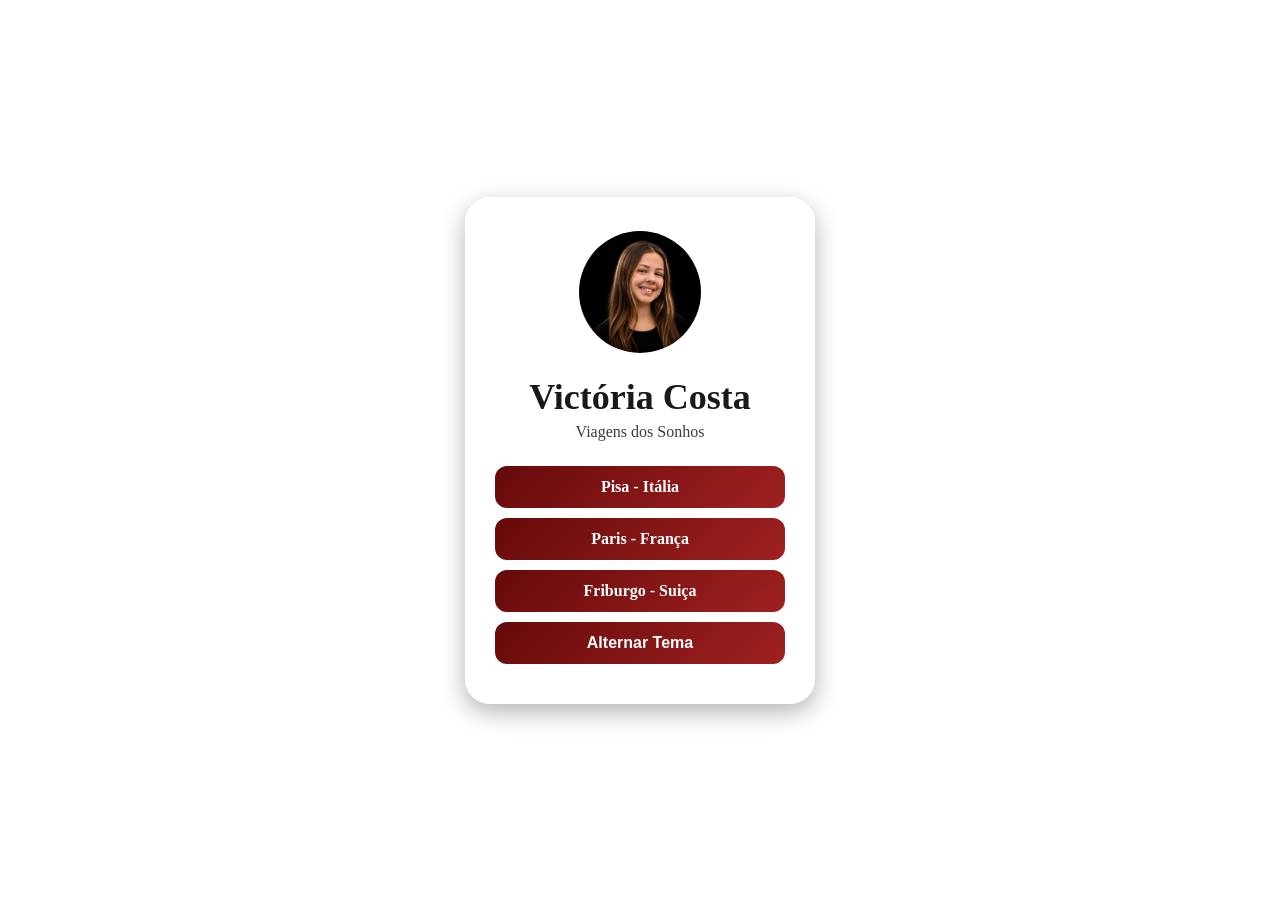
==== meuprojeto/index.html @ e535644b "first commit" ====
<!DOCTYPE html>
<html lang="pt-BR"
<head>
  <meta charset="UTF-8">
  <title>Meu Linktree</title>
  <link rel="stylesheet" href="styles.css">
</head>
<body>

    <div class="container text-center">

        <img src="./Profile.png" alt="Foto" class="avatar">

        <h1 class="title">Victória Costa</h1>

        <p class="subtitle">Viagens dos Sonhos</p>

        <div class="links">

      <a href="https://www.google.com/maps/place/Pisa,+It%C3%A1lia" 
   class="btn" target="_blank">
   Pisa - Itália
</a>
<a href="https://www.google.com/maps/search/torre+eiffel/@48.8579422,2.2922547,17z/data=!3m1!4b1?entry=ttu&g_ep=EgoyMDI2MDUxMy4wIKXMDSoASAFQAw%3D%3D" class="btn" target="_blank">Paris - França </a>
<a href="https://www.google.com/maps/place/Su%C3%AD%C3%A7a/@46.7956424,7.4103642,7.7z/data=!4m6!3m5!1s0x478c64ef6f596d61:0x5c56b5110fcb7b15!8m2!3d46.818188!4d8.227512!16zL20vMDZtenA?entry=ttu&g_ep=EgoyMDI2MDUxMy4wIKXMDSoASAFQAw%3D%3D" class="btn" target="_blank">Friburgo - Suiça</a>

    </div>
    <button class="btn btn-outline" onclick="toggleTheme()">
      Alternar Tema
    </button>

  </div>

  <script src="script.js"></script>
</body>
</html>
---- meuprojeto/styles.css ----
/* Reset */
* {
    margin: 0;
    padding: 0;
    box-sizing: border-box;
}

/* Tela cheia */
html, body {
    width: 100%;
    height: 100%;
}

/* Centralização */
body {
    display: flex;
    justify-content: center;
    align-items: center;
    min-height: 100vh;

    position: relative;
    overflow: hidden;
}

/* ===== FUNDO DIA ===== */
body::before {
    content: "";
    position: fixed;
    top: 0;
    left: 0;

    width: 100vw;
    height: 100vh;

    background: url("pontosturisticos.png") center/cover no-repeat;

    z-index: -2;
}

/* ===== FUNDO NOITE ===== */
body::after {
    content: "";
    position: fixed;
    top: 0;
    left: 0;

    width: 100vw;
    height: 100vh;

    background: url("pontosturisticosnoite.png") center/cover no-repeat;

    opacity: 0;
    transition: opacity 1s ease-in-out;

    z-index: -1;
}

/* Ativa modo noite */
body.dark-mode::after {
    opacity: 1;
}

/* ===== CONTAINER ===== */
.container {
    width: 350px;
    padding: 30px;

    background: #ffffffbb;
    border-radius: 25px;

    text-align: center;

    box-shadow: 0 8px 25px rgba(0,0,0,0.3);
}

/* ===== AVATAR ===== */
.avatar {
    width: 130px;
    height: 130px;

    border-radius: 50%;
    object-fit: cover;

    border: 4px solid #fff;

    margin-bottom: 15px;
}

/* ===== TÍTULO ===== */
.title {
    color: rgba(0, 0, 0, 0.9);
    font-size: 36px;
    margin-bottom: 5px;
}

/* ===== SUBTÍTULO ===== */
.subtitle {
    color: rgba(39, 39, 39, 0.9);
    margin-bottom: 25px;
}

/* ===== LINKS ===== */
.links {
    width: 100%;
}

/* ===== BOTÕES ===== */
.btn {
    width: 100%;
    padding: 12px;
    margin: 10px 0;

    border: none;
    border-radius: 12px;

    font-size: 16px;
    font-weight: bold;

    text-align: center;
    text-decoration: none;

    background: linear-gradient(135deg, #660a0a, #a02121);
    color: white;

    cursor: pointer;
    display: block;

    transition: all 0.25s ease;
}

/* Hover */
.btn:hover {
    transform: translateY(-2px) scale(1.02);
    box-shadow: 0 6px 15px rgba(0, 0, 0, 0.6);
}

/* Clique */
.btn:active {
    transform: scale(0.97);
}
/*aviao - cursor 
body {
    cursor: url("cursor.png") 16 16, auto;
}

.btn:hover {
    cursor: url("cursor.png") 16 16, pointer;
}
*/
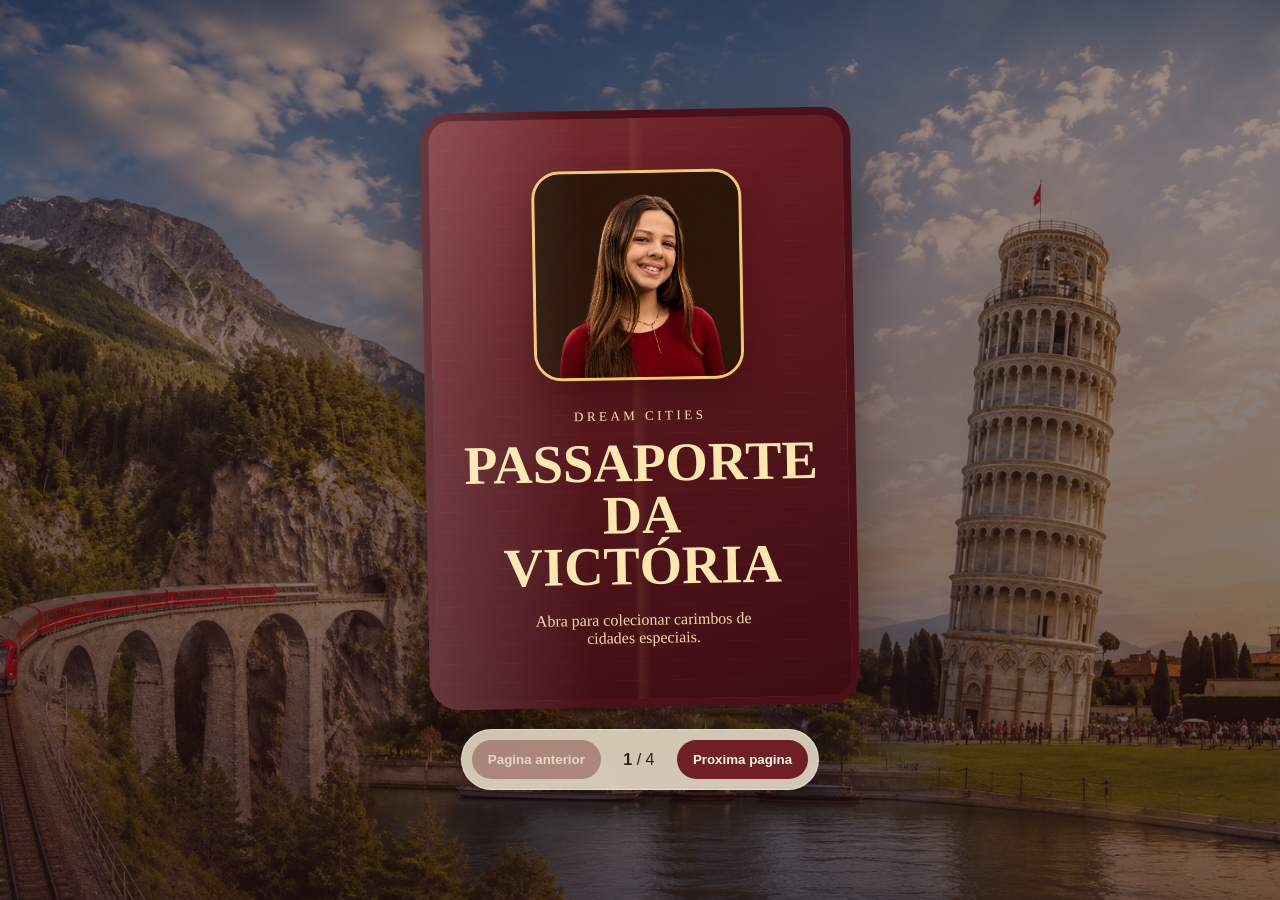
==== commit 65ea8b6b: "passaporte da victoria" ====
--- a/meuprojeto/index.html
+++ b/meuprojeto/index.html
@@ -1,35 +1,101 @@
 <!DOCTYPE html>
-<html lang="pt-BR"
+<html lang="pt-BR">
 <head>
   <meta charset="UTF-8">
-  <title>Meu Linktree</title>
+  <meta name="viewport" content="width=device-width, initial-scale=1.0">
+  <meta name="theme-color" content="#6f1f25">
+  <meta name="description" content="Um passaporte visual com carimbos de cidades que a Victória quer conhecer.">
+  <title>Passaporte da Victória</title>
+  <link rel="manifest" href="manifest.json">
   <link rel="stylesheet" href="styles.css">
 </head>
 <body>
+  <main class="passport-shell" aria-label="Passaporte de viagens dos sonhos">
+    <section class="passport" aria-live="polite">
+      <article class="passport-page passport-cover active" data-page="1" aria-hidden="false">
+        <div class="passport-cover-photo">
+          <img src="Profile.png" alt="Foto de perfil da Victória Costa">
+        </div>
+        <p class="passport-eyebrow">Dream Cities</p>
+        <h1>Passaporte da Victória</h1>
+        <p>Abra para colecionar carimbos de cidades especiais.</p>
+      </article>
 
-    <div class="container text-center">
+      <article class="passport-page city-page" data-page="2" aria-hidden="true" inert>
+        <div class="page-header">
+          <span>Destino 01</span>
+          <strong>Passaporte</strong>
+        </div>
+        <div class="city-drawing">
+          <svg viewBox="0 0 260 180" role="img" aria-labelledby="pisa-title">
+            <title id="pisa-title">Desenho da Torre de Pisa</title>
+            <path d="M97 151h86M117 37l49 8-17 107-49-8 17-107Z"/>
+            <path d="M111 73l48 8M107 100l48 8M102 127l48 8"/>
+            <path d="M120 49l42 7M116 61l42 7M112 87l42 7M108 114l42 7"/>
+            <path d="M75 151c12-14 27-19 45-11 12 5 23 5 34 0 15-7 28-3 39 11"/>
+          </svg>
+        </div>
+        <div class="stamp">
+          <span>Pisa</span>
+          <small>Carimbo da Cidade</small>
+        </div>
+        <h2>Pisa</h2>
+        <p>A página da torre inclinada, desenhada como lembrança de uma caminhada italiana.</p>
+        <a href="https://www.google.com/maps/place/Pisa,+It%C3%A1lia" target="_blank" rel="noreferrer">Ver no mapa</a>
+      </article>
 
-        <img src="./Profile.png" alt="Foto" class="avatar">
+      <article class="passport-page city-page" data-page="3" aria-hidden="true" inert>
+        <div class="page-header">
+          <span>Destino 02</span>
+          <strong>Passaporte</strong>
+        </div>
+        <div class="city-drawing">
+          <svg viewBox="0 0 260 180" role="img" aria-labelledby="paris-title">
+            <title id="paris-title">Desenho da Torre Eiffel</title>
+            <path d="M130 28l-49 124M130 28l49 124M101 103h58M90 129h80M114 67h32"/>
+            <path d="M112 152c8-26 14-57 18-92 4 35 10 66 18 92M73 152h114"/>
+            <path d="M56 152c19-13 39-16 60-9 12 4 24 4 37 0 22-7 39-4 51 9"/>
+          </svg>
+        </div>
+        <div class="stamp">
+          <span>Paris</span>
+          <small>Carimbo da Cidade</small>
+        </div>
+        <h2>Paris</h2>
+        <p>A página da Torre Eiffel, com traços simples para parecer um desenho de diário de viagem.</p>
+        <a href="https://www.google.com/maps/search/torre+eiffel/@48.8579422,2.2922547,17z/data=!3m1!4b1?entry=ttu&g_ep=EgoyMDI2MDUxMy4wIKXMDSoASAFQAw%3D%3D" target="_blank" rel="noreferrer">Ver no mapa</a>
+      </article>
 
-        <h1 class="title">Victória Costa</h1>
+      <article class="passport-page city-page" data-page="4" aria-hidden="true" inert>
+        <div class="page-header">
+          <span>Destino 03</span>
+          <strong>Passaporte</strong>
+        </div>
+        <div class="city-drawing">
+          <svg viewBox="0 0 260 180" role="img" aria-labelledby="friburgo-title">
+            <title id="friburgo-title">Desenho de Friburgo</title>
+            <path d="M30 143l48-72 32 45 37-58 72 85H30Z"/>
+            <path d="M78 71l16 23 16-16M147 58l22 26 17-18"/>
+            <path d="M70 143v-31h38v31M82 143v-16h14v16M126 143v-44h48v44M139 143v-22h21v22"/>
+            <path d="M45 153h170"/>
+          </svg>
+        </div>
+        <div class="stamp">
+          <span>Friburgo</span>
+          <small>Carimbo da Cidade</small>
+        </div>
+        <h2>Friburgo</h2>
+        <p>A página das montanhas e casinhas, trazendo a sensação de cidade calma na Suíça.</p>
+        <a href="https://www.google.com/maps/place/Su%C3%AD%C3%A7a/@46.7956424,7.4103642,7.7z/data=!4m6!3m5!1s0x478c64ef6f596d61:0x5c56b5110fcb7b15!8m2!3d46.818188!4d8.227512!16zL20vMDZtenA?entry=ttu&g_ep=EgoyMDI2MDUxMy4wIKXMDSoASAFQAw%3D%3D" target="_blank" rel="noreferrer">Ver no mapa</a>
+      </article>
+    </section>
 
-        <p class="subtitle">Viagens dos Sonhos</p>
-
-        <div class="links">
-
-      <a href="https://www.google.com/maps/place/Pisa,+It%C3%A1lia" 
-   class="btn" target="_blank">
-   Pisa - Itália
-</a>
-<a href="https://www.google.com/maps/search/torre+eiffel/@48.8579422,2.2922547,17z/data=!3m1!4b1?entry=ttu&g_ep=EgoyMDI2MDUxMy4wIKXMDSoASAFQAw%3D%3D" class="btn" target="_blank">Paris - França </a>
-<a href="https://www.google.com/maps/place/Su%C3%AD%C3%A7a/@46.7956424,7.4103642,7.7z/data=!4m6!3m5!1s0x478c64ef6f596d61:0x5c56b5110fcb7b15!8m2!3d46.818188!4d8.227512!16zL20vMDZtenA?entry=ttu&g_ep=EgoyMDI2MDUxMy4wIKXMDSoASAFQAw%3D%3D" class="btn" target="_blank">Friburgo - Suiça</a>
-
-    </div>
-    <button class="btn btn-outline" onclick="toggleTheme()">
-      Alternar Tema
-    </button>
-
-  </div>
+    <nav class="passport-controls" aria-label="Controles do passaporte">
+      <button type="button" data-action="previous" disabled>Pagina anterior</button>
+      <span><strong data-page-number>1</strong> / 4</span>
+      <button type="button" data-action="next">Proxima pagina</button>
+    </nav>
+  </main>
 
   <script src="script.js"></script>
 </body>
--- a/meuprojeto/styles.css
+++ b/meuprojeto/styles.css
@@ -1,149 +1,331 @@
-/* Reset */
 * {
-    margin: 0;
-    padding: 0;
-    box-sizing: border-box;
-}
-
-/* Tela cheia */
-html, body {
-    width: 100%;
-    height: 100%;
-}
-
-/* Centralização */
+  box-sizing: border-box;
+  margin: 0;
+  padding: 0;
+}
+
+:root {
+  --cover: #6f1f25;
+  --cover-dark: #3d0d14;
+  --ink: #331f19;
+  --paper: #f7ead0;
+  --paper-dark: #dec89c;
+  --stamp: #9e2431;
+  --gold: #f3c96b;
+}
+
+html {
+  min-height: 100%;
+  cursor: url("cursor.png") 16 16, auto;
+}
+
 body {
-    display: flex;
-    justify-content: center;
-    align-items: center;
-    min-height: 100vh;
-
-    position: relative;
-    overflow: hidden;
-}
-
-/* ===== FUNDO DIA ===== */
-body::before {
-    content: "";
-    position: fixed;
-    top: 0;
-    left: 0;
-
-    width: 100vw;
-    height: 100vh;
-
-    background: url("pontosturisticos.png") center/cover no-repeat;
-
-    z-index: -2;
-}
-
-/* ===== FUNDO NOITE ===== */
-body::after {
-    content: "";
-    position: fixed;
-    top: 0;
-    left: 0;
-
-    width: 100vw;
-    height: 100vh;
-
-    background: url("pontosturisticosnoite.png") center/cover no-repeat;
-
-    opacity: 0;
-    transition: opacity 1s ease-in-out;
-
-    z-index: -1;
-}
-
-/* Ativa modo noite */
-body.dark-mode::after {
-    opacity: 1;
-}
-
-/* ===== CONTAINER ===== */
-.container {
-    width: 350px;
-    padding: 30px;
-
-    background: #ffffffbb;
-    border-radius: 25px;
-
-    text-align: center;
-
-    box-shadow: 0 8px 25px rgba(0,0,0,0.3);
-}
-
-/* ===== AVATAR ===== */
-.avatar {
-    width: 130px;
-    height: 130px;
-
-    border-radius: 50%;
-    object-fit: cover;
-
-    border: 4px solid #fff;
-
-    margin-bottom: 15px;
-}
-
-/* ===== TÍTULO ===== */
-.title {
-    color: rgba(0, 0, 0, 0.9);
-    font-size: 36px;
-    margin-bottom: 5px;
-}
-
-/* ===== SUBTÍTULO ===== */
-.subtitle {
-    color: rgba(39, 39, 39, 0.9);
-    margin-bottom: 25px;
-}
-
-/* ===== LINKS ===== */
-.links {
-    width: 100%;
-}
-
-/* ===== BOTÕES ===== */
-.btn {
-    width: 100%;
-    padding: 12px;
-    margin: 10px 0;
-
-    border: none;
-    border-radius: 12px;
-
-    font-size: 16px;
-    font-weight: bold;
-
-    text-align: center;
-    text-decoration: none;
-
-    background: linear-gradient(135deg, #660a0a, #a02121);
-    color: white;
-
-    cursor: pointer;
-    display: block;
-
-    transition: all 0.25s ease;
-}
-
-/* Hover */
-.btn:hover {
-    transform: translateY(-2px) scale(1.02);
-    box-shadow: 0 6px 15px rgba(0, 0, 0, 0.6);
-}
-
-/* Clique */
-.btn:active {
-    transform: scale(0.97);
-}
-/*aviao - cursor 
-body {
-    cursor: url("cursor.png") 16 16, auto;
-}
-
-.btn:hover {
-    cursor: url("cursor.png") 16 16, pointer;
-}
-*/+  align-items: center;
+  background:
+    linear-gradient(rgba(40, 17, 20, 0.45), rgba(40, 17, 20, 0.65)),
+    url("dia.png") center/cover fixed;
+  color: var(--ink);
+  display: flex;
+  font-family: Georgia, "Times New Roman", serif;
+  justify-content: center;
+  min-height: 100vh;
+  overflow-x: hidden;
+  padding: 32px 18px;
+}
+
+button,
+a {
+  cursor: url("cursor.png") 16 16, pointer;
+}
+
+.passport-shell {
+  align-items: center;
+  display: flex;
+  flex-direction: column;
+  gap: 22px;
+  width: min(430px, 100%);
+}
+
+.passport {
+  aspect-ratio: 0.72;
+  border-radius: 30px;
+  box-shadow: 0 28px 70px rgba(25, 9, 9, 0.45);
+  max-height: 660px;
+  min-height: 560px;
+  position: relative;
+  transform: rotate(-1deg);
+  width: 100%;
+}
+
+.passport::before {
+  background: linear-gradient(90deg, rgba(255, 255, 255, 0.16), transparent 38%);
+  border-radius: inherit;
+  content: "";
+  inset: 0;
+  pointer-events: none;
+  position: absolute;
+  z-index: 4;
+}
+
+.passport-page {
+  background:
+    radial-gradient(circle at top left, rgba(255, 255, 255, 0.75), transparent 34%),
+    linear-gradient(135deg, var(--paper), #f4dfb6 55%, var(--paper-dark));
+  border: 1px solid rgba(72, 41, 27, 0.22);
+  border-radius: 30px;
+  display: flex;
+  flex-direction: column;
+  inset: 0;
+  justify-content: space-between;
+  opacity: 0;
+  overflow: hidden;
+  padding: 30px;
+  pointer-events: none;
+  position: absolute;
+  transform: translateX(20px) rotate(2deg) scale(0.97);
+  transition: opacity 260ms ease, transform 260ms ease;
+  visibility: hidden;
+}
+
+.passport-page::after {
+  background-image:
+    linear-gradient(rgba(96, 53, 35, 0.08) 1px, transparent 1px),
+    linear-gradient(90deg, rgba(96, 53, 35, 0.05) 1px, transparent 1px);
+  background-size: 34px 34px;
+  content: "";
+  inset: 0;
+  opacity: 0.5;
+  pointer-events: none;
+  position: absolute;
+}
+
+.passport-page.active {
+  opacity: 1;
+  pointer-events: auto;
+  transform: translateX(0) rotate(0) scale(1);
+  visibility: visible;
+  z-index: 2;
+}
+
+.passport-cover {
+  align-items: center;
+  background:
+    linear-gradient(145deg, rgba(255, 255, 255, 0.08), transparent 34%),
+    linear-gradient(160deg, var(--cover), var(--cover-dark));
+  border: 8px solid #4b1118;
+  color: #ffe7ad;
+  justify-content: center;
+  text-align: center;
+}
+
+.passport-cover::after {
+  background:
+    linear-gradient(90deg, transparent 48%, rgba(255, 218, 132, 0.16) 49%, transparent 52%),
+    repeating-linear-gradient(0deg, transparent, transparent 18px, rgba(255, 218, 132, 0.08) 19px);
+}
+
+.passport-cover-photo {
+  border: 3px solid var(--gold);
+  border-radius: 28px;
+  box-shadow: 0 18px 30px rgba(36, 8, 12, 0.35);
+  height: 210px;
+  margin-bottom: 28px;
+  overflow: hidden;
+  position: relative;
+  width: 210px;
+  z-index: 1;
+}
+
+.passport-cover-photo img {
+  display: block;
+  height: 100%;
+  object-fit: cover;
+  width: 100%;
+}
+
+.passport-eyebrow {
+  font-size: 0.82rem;
+  letter-spacing: 0.26em;
+  position: relative;
+  text-transform: uppercase;
+  z-index: 1;
+}
+
+.passport-cover h1 {
+  font-size: clamp(2.1rem, 9vw, 3.4rem);
+  line-height: 0.95;
+  margin: 14px 0 18px;
+  position: relative;
+  text-transform: uppercase;
+  z-index: 1;
+}
+
+.passport-cover p:last-child {
+  color: #f9dba1;
+  max-width: 260px;
+  position: relative;
+  z-index: 1;
+}
+
+.page-header {
+  align-items: center;
+  color: rgba(51, 31, 25, 0.68);
+  display: flex;
+  font-size: 0.78rem;
+  justify-content: space-between;
+  letter-spacing: 0.16em;
+  position: relative;
+  text-transform: uppercase;
+  z-index: 1;
+}
+
+.city-drawing {
+  align-items: center;
+  display: flex;
+  justify-content: center;
+  margin: 20px 0 8px;
+  min-height: 185px;
+  position: relative;
+  z-index: 1;
+}
+
+.city-drawing svg {
+  filter: drop-shadow(0 10px 10px rgba(87, 55, 37, 0.14));
+  max-width: 100%;
+  stroke: var(--ink);
+}
+
+.city-drawing path {
+  fill: none;
+  stroke-linecap: round;
+  stroke-linejoin: round;
+  stroke-width: 5;
+}
+
+.stamp {
+  align-items: center;
+  align-self: flex-end;
+  border: 4px double var(--stamp);
+  border-radius: 50%;
+  color: var(--stamp);
+  display: flex;
+  flex-direction: column;
+  height: 118px;
+  justify-content: center;
+  margin-bottom: 12px;
+  position: relative;
+  text-align: center;
+  transform: rotate(-11deg);
+  width: 118px;
+  z-index: 1;
+}
+
+.stamp::before {
+  border: 1px solid rgba(158, 36, 49, 0.55);
+  border-radius: inherit;
+  content: "";
+  inset: 8px;
+  position: absolute;
+}
+
+.stamp span {
+  font-size: 1.4rem;
+  font-weight: 700;
+}
+
+.stamp small {
+  font-size: 0.58rem;
+  letter-spacing: 0.08em;
+  margin-top: 4px;
+  text-transform: uppercase;
+}
+
+.city-page h2,
+.city-page p,
+.city-page a {
+  position: relative;
+  z-index: 1;
+}
+
+.city-page h2 {
+  font-size: clamp(2.4rem, 11vw, 4rem);
+  line-height: 0.9;
+}
+
+.city-page p {
+  color: rgba(51, 31, 25, 0.78);
+  font-size: 1.04rem;
+  line-height: 1.6;
+  margin: 14px 0 22px;
+}
+
+.city-page a {
+  align-self: flex-start;
+  background: var(--ink);
+  border-radius: 999px;
+  color: #fff6df;
+  font-family: Arial, sans-serif;
+  font-size: 0.9rem;
+  letter-spacing: 0.06em;
+  padding: 12px 18px;
+  text-decoration: none;
+  text-transform: uppercase;
+}
+
+.passport-controls {
+  align-items: center;
+  backdrop-filter: blur(14px);
+  background: rgba(255, 246, 223, 0.78);
+  border: 1px solid rgba(255, 255, 255, 0.4);
+  border-radius: 999px;
+  box-shadow: 0 16px 36px rgba(25, 9, 9, 0.25);
+  display: flex;
+  gap: 12px;
+  justify-content: center;
+  padding: 10px;
+}
+
+.passport-controls button {
+  background: var(--cover);
+  border: 0;
+  border-radius: 999px;
+  color: #fff6df;
+  font-weight: 700;
+  padding: 12px 16px;
+}
+
+.passport-controls button:disabled {
+  cursor: not-allowed;
+  opacity: 0.38;
+}
+
+.passport-controls span {
+  color: var(--ink);
+  font-family: Arial, sans-serif;
+  min-width: 52px;
+  text-align: center;
+}
+
+@media (max-width: 520px) {
+  body {
+    padding: 18px 12px;
+  }
+
+  .passport {
+    min-height: 520px;
+  }
+
+  .passport-page {
+    padding: 24px;
+  }
+
+  .passport-cover-photo {
+    height: 176px;
+    width: 176px;
+  }
+
+  .passport-controls {
+    border-radius: 26px;
+    flex-wrap: wrap;
+  }
+}
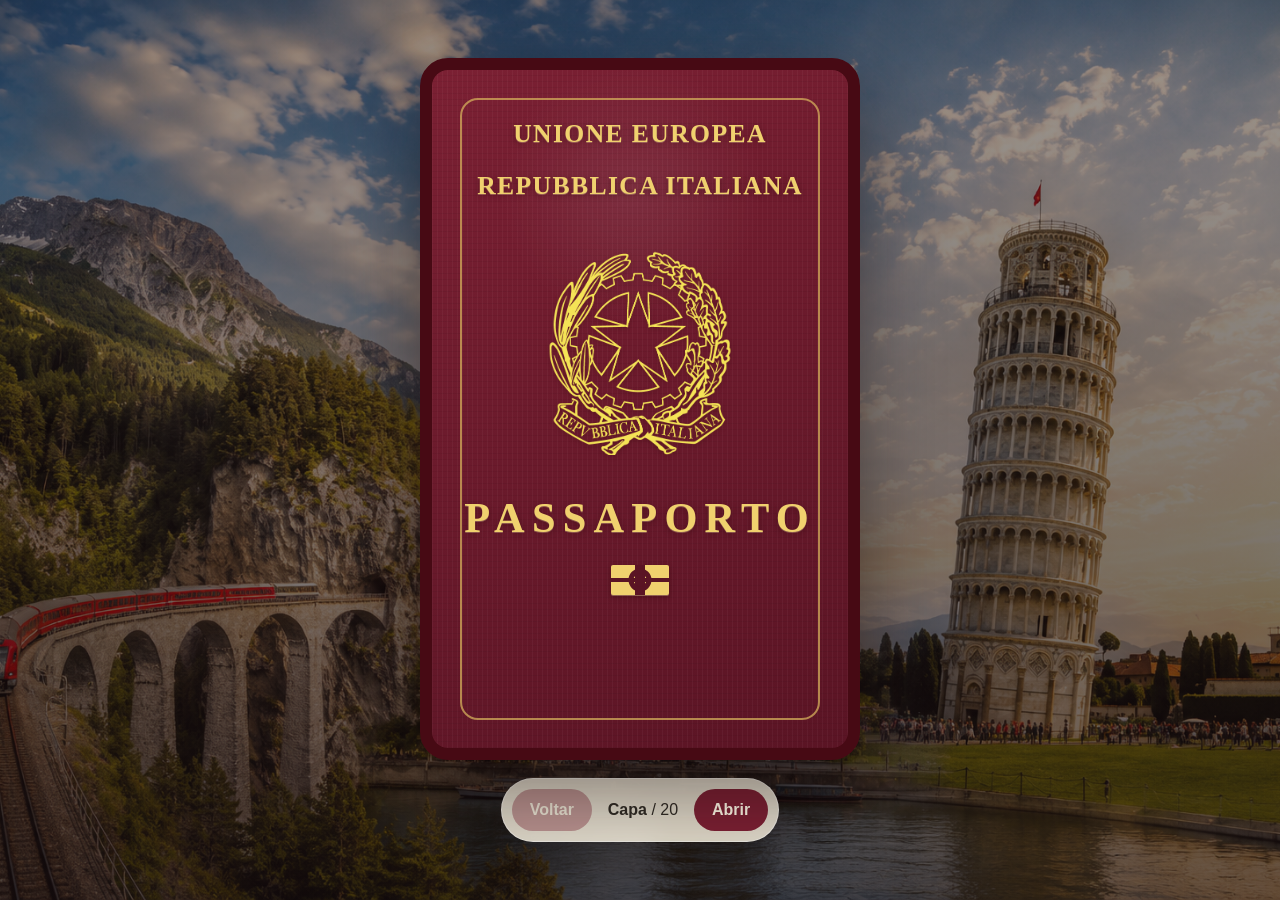
==== commit 2ac0a2b9: "Revamp the "Passaporte da Victória" with an interactive design, updated descriptions, and enhanced f" ====
--- a/meuprojeto/index.html
+++ b/meuprojeto/index.html
@@ -3,97 +3,282 @@
 <head>
   <meta charset="UTF-8">
   <meta name="viewport" content="width=device-width, initial-scale=1.0">
-  <meta name="theme-color" content="#6f1f25">
-  <meta name="description" content="Um passaporte visual com carimbos de cidades que a Victória quer conhecer.">
+  <meta name="theme-color" content="#5f1420">
+  <meta name="description" content="Um passaporte interativo da Victória com mapa, perfil e carimbos de cidades.">
   <title>Passaporte da Victória</title>
   <link rel="manifest" href="manifest.json">
   <link rel="stylesheet" href="styles.css">
 </head>
 <body>
-  <main class="passport-shell" aria-label="Passaporte de viagens dos sonhos">
+  <main class="passport-shell" aria-label="Passaporte interativo da Victória">
     <section class="passport" aria-live="polite">
-      <article class="passport-page passport-cover active" data-page="1" aria-hidden="false">
-        <div class="passport-cover-photo">
-          <img src="Profile.png" alt="Foto de perfil da Victória Costa">
+      <article class="passport-page passport-cover active" data-page="0" aria-hidden="false">
+        <div class="cover-heading">
+          <p>UNIONE EUROPEA</p>
+          <p>REPUBBLICA ITALIANA</p>
         </div>
-        <p class="passport-eyebrow">Dream Cities</p>
-        <h1>Passaporte da Victória</h1>
-        <p>Abra para colecionar carimbos de cidades especiais.</p>
-      </article>
-
-      <article class="passport-page city-page" data-page="2" aria-hidden="true" inert>
-        <div class="page-header">
-          <span>Destino 01</span>
-          <strong>Passaporte</strong>
-        </div>
-        <div class="city-drawing">
-          <svg viewBox="0 0 260 180" role="img" aria-labelledby="pisa-title">
-            <title id="pisa-title">Desenho da Torre de Pisa</title>
-            <path d="M97 151h86M117 37l49 8-17 107-49-8 17-107Z"/>
-            <path d="M111 73l48 8M107 100l48 8M102 127l48 8"/>
-            <path d="M120 49l42 7M116 61l42 7M112 87l42 7M108 114l42 7"/>
-            <path d="M75 151c12-14 27-19 45-11 12 5 23 5 34 0 15-7 28-3 39 11"/>
-          </svg>
-        </div>
-        <div class="stamp">
-          <span>Pisa</span>
-          <small>Carimbo da Cidade</small>
-        </div>
-        <h2>Pisa</h2>
-        <p>A página da torre inclinada, desenhada como lembrança de uma caminhada italiana.</p>
-        <a href="https://www.google.com/maps/place/Pisa,+It%C3%A1lia" target="_blank" rel="noreferrer">Ver no mapa</a>
-      </article>
-
-      <article class="passport-page city-page" data-page="3" aria-hidden="true" inert>
-        <div class="page-header">
-          <span>Destino 02</span>
-          <strong>Passaporte</strong>
-        </div>
-        <div class="city-drawing">
-          <svg viewBox="0 0 260 180" role="img" aria-labelledby="paris-title">
-            <title id="paris-title">Desenho da Torre Eiffel</title>
-            <path d="M130 28l-49 124M130 28l49 124M101 103h58M90 129h80M114 67h32"/>
-            <path d="M112 152c8-26 14-57 18-92 4 35 10 66 18 92M73 152h114"/>
-            <path d="M56 152c19-13 39-16 60-9 12 4 24 4 37 0 22-7 39-4 51 9"/>
-          </svg>
-        </div>
-        <div class="stamp">
-          <span>Paris</span>
-          <small>Carimbo da Cidade</small>
-        </div>
-        <h2>Paris</h2>
-        <p>A página da Torre Eiffel, com traços simples para parecer um desenho de diário de viagem.</p>
-        <a href="https://www.google.com/maps/search/torre+eiffel/@48.8579422,2.2922547,17z/data=!3m1!4b1?entry=ttu&g_ep=EgoyMDI2MDUxMy4wIKXMDSoASAFQAw%3D%3D" target="_blank" rel="noreferrer">Ver no mapa</a>
-      </article>
-
-      <article class="passport-page city-page" data-page="4" aria-hidden="true" inert>
-        <div class="page-header">
-          <span>Destino 03</span>
-          <strong>Passaporte</strong>
-        </div>
-        <div class="city-drawing">
-          <svg viewBox="0 0 260 180" role="img" aria-labelledby="friburgo-title">
-            <title id="friburgo-title">Desenho de Friburgo</title>
-            <path d="M30 143l48-72 32 45 37-58 72 85H30Z"/>
-            <path d="M78 71l16 23 16-16M147 58l22 26 17-18"/>
-            <path d="M70 143v-31h38v31M82 143v-16h14v16M126 143v-44h48v44M139 143v-22h21v22"/>
-            <path d="M45 153h170"/>
-          </svg>
-        </div>
-        <div class="stamp">
-          <span>Friburgo</span>
-          <small>Carimbo da Cidade</small>
-        </div>
-        <h2>Friburgo</h2>
-        <p>A página das montanhas e casinhas, trazendo a sensação de cidade calma na Suíça.</p>
-        <a href="https://www.google.com/maps/place/Su%C3%AD%C3%A7a/@46.7956424,7.4103642,7.7z/data=!4m6!3m5!1s0x478c64ef6f596d61:0x5c56b5110fcb7b15!8m2!3d46.818188!4d8.227512!16zL20vMDZtenA?entry=ttu&g_ep=EgoyMDI2MDUxMy4wIKXMDSoASAFQAw%3D%3D" target="_blank" rel="noreferrer">Ver no mapa</a>
+        <img class="cover-emblem" src="repubblica-italiana.png" alt="Emblema della Repubblica Italiana">
+        <h1>PASSAPORTO</h1>
+        <div class="passport-chip" role="img" aria-label="Ícone de chip do passaporte"></div>
+      </article>
+
+      <article class="passport-page passport-spread" data-page="1" aria-hidden="true" inert>
+        <section class="sheet left-sheet intro-page">
+          <header class="page-header">
+            <span>Unione Europea</span>
+            <strong>Pagina 01</strong>
+          </header>
+          <div class="world-map">
+            <svg viewBox="0 0 420 220" role="img" aria-labelledby="world-title">
+              <title id="world-title">Mapa mundi desenhado</title>
+              <path d="M65 79c18-31 55-42 91-35 17 4 25 18 15 31-13 16-39 11-50 26-8 11 1 27-11 38-14 12-46 4-55-17-5-12 2-28 10-43Z"/>
+              <path d="M165 128c18 3 31 12 36 29 4 13-1 28-13 35-15 9-32 1-39-14-8-17-1-37 16-50Z"/>
+              <path d="M225 55c23-17 69-23 96-8 25 15 13 42-12 45-20 2-26 12-18 25 8 12 32 12 40 29 8 18-14 34-35 31-22-3-23-24-39-34-15-10-38-3-48-18-14-21-3-55 16-70Z"/>
+              <path d="M337 124c26-2 42 15 35 35-7 19-36 23-50 8-13-14-3-39 15-43Z"/>
+              <path d="M34 188h353"/>
+            </svg>
+          </div>
+          <div class="dotted-number">VCT 04 25 777</div>
+          <div class="mrz">
+            <span>P&lt;ITA&lt;&lt;COSTA&lt;&lt;VICTORIA&lt;&lt;&lt;&lt;&lt;&lt;&lt;&lt;&lt;&lt;&lt;&lt;&lt;&lt;</span>
+            <span>VCT0425777ITA2605257F3405257&lt;&lt;&lt;&lt;&lt;&lt;&lt;&lt;08</span>
+          </div>
+          <span class="page-number">01</span>
+        </section>
+
+        <section class="sheet right-sheet identity-page">
+          <header class="page-header">
+            <span>Passaporto</span>
+            <strong>Pagina 02</strong>
+          </header>
+          <div class="identity-card">
+            <img src="profile.png" alt="Foto de perfil da Victória Costa">
+            <dl>
+              <div>
+                <dt>Nome</dt>
+                <dd>Victória Costa</dd>
+              </div>
+              <div>
+                <dt>Nacionalidade</dt>
+                <dd>Brasileira</dd>
+              </div>
+              <div>
+                <dt>Documento</dt>
+                <dd>Passaporte dos sonhos</dd>
+              </div>
+              <div>
+                <dt>Número</dt>
+                <dd>VCT 0425777</dd>
+              </div>
+              <div>
+                <dt>Autoridade</dt>
+                <dd>Ministério das Memórias</dd>
+              </div>
+              <div>
+                <dt>Missão</dt>
+                <dd>Colecionar cidades, cafés e histórias.</dd>
+              </div>
+            </dl>
+          </div>
+          <div class="signature">Victória Costa</div>
+          <span class="page-number">02</span>
+        </section>
+      </article>
+
+      <article class="passport-page passport-spread" data-page="2" aria-hidden="true" inert>
+        <section class="sheet left-sheet city-page" data-city="pisa">
+          <header class="page-header"><span>Itália</span><strong>Pagina 03</strong></header>
+          <div class="city-sketch"><span>Torre inclinada</span></div>
+          <div class="passport-stamp"><span>Pisa</span><small>Visitada</small></div>
+          <h2>Pisa</h2>
+          <p>A torre inclinada abre a parte de cidades com um traço clássico italiano.</p>
+          <button type="button" class="stamp-button" data-city="pisa" aria-pressed="false">Carimbar Pisa</button>
+          <span class="page-number">03</span>
+        </section>
+        <section class="sheet right-sheet city-page" data-city="roma">
+          <header class="page-header"><span>Itália</span><strong>Pagina 04</strong></header>
+          <div class="city-sketch"><span>Colosseo</span></div>
+          <div class="passport-stamp"><span>Roma</span><small>Visitada</small></div>
+          <h2>Roma</h2>
+          <p>Uma página de ruínas, fontes e ruas antigas no coração da Itália.</p>
+          <button type="button" class="stamp-button" data-city="roma" aria-pressed="false">Carimbar Roma</button>
+          <span class="page-number">04</span>
+        </section>
+      </article>
+
+      <article class="passport-page passport-spread" data-page="3" aria-hidden="true" inert>
+        <section class="sheet left-sheet city-page" data-city="veneza">
+          <header class="page-header"><span>Itália</span><strong>Pagina 05</strong></header>
+          <div class="city-sketch"><span>Canal</span></div>
+          <div class="passport-stamp"><span>Veneza</span><small>Visitada</small></div>
+          <h2>Veneza</h2>
+          <p>Gôndolas, pontes e água desenhadas como um carimbo de filme.</p>
+          <button type="button" class="stamp-button" data-city="veneza" aria-pressed="false">Carimbar Veneza</button>
+          <span class="page-number">05</span>
+        </section>
+        <section class="sheet right-sheet city-page" data-city="florenca">
+          <header class="page-header"><span>Itália</span><strong>Pagina 06</strong></header>
+          <div class="city-sketch"><span>Duomo</span></div>
+          <div class="passport-stamp"><span>Florença</span><small>Visitada</small></div>
+          <h2>Florença</h2>
+          <p>Uma página para arte, cúpulas e o clima renascentista da Toscana.</p>
+          <button type="button" class="stamp-button" data-city="florenca" aria-pressed="false">Carimbar Florença</button>
+          <span class="page-number">06</span>
+        </section>
+      </article>
+
+      <article class="passport-page passport-spread" data-page="4" aria-hidden="true" inert>
+        <section class="sheet left-sheet city-page" data-city="brasilia">
+          <header class="page-header"><span>Brasil</span><strong>Pagina 07</strong></header>
+          <div class="city-sketch"><span>Catedral</span></div>
+          <div class="passport-stamp"><span>Brasília</span><small>Visitada</small></div>
+          <h2>Brasília</h2>
+          <p>Linhas modernas, céu grande e arquitetura de cartão postal brasileiro.</p>
+          <button type="button" class="stamp-button" data-city="brasilia" aria-pressed="false">Carimbar Brasília</button>
+          <span class="page-number">07</span>
+        </section>
+        <section class="sheet right-sheet city-page" data-city="buzios">
+          <header class="page-header"><span>Brasil</span><strong>Pagina 08</strong></header>
+          <div class="city-sketch"><span>Barcos</span></div>
+          <div class="passport-stamp"><span>Búzios</span><small>Visitada</small></div>
+          <h2>Búzios</h2>
+          <p>Mar, barcos e uma cidade praiana com cara de descanso.</p>
+          <button type="button" class="stamp-button" data-city="buzios" aria-pressed="false">Carimbar Búzios</button>
+          <span class="page-number">08</span>
+        </section>
+      </article>
+
+      <article class="passport-page passport-spread" data-page="5" aria-hidden="true" inert>
+        <section class="sheet left-sheet city-page" data-city="trancoso">
+          <header class="page-header"><span>Brasil</span><strong>Pagina 09</strong></header>
+          <div class="city-sketch"><span>Quadrado</span></div>
+          <div class="passport-stamp"><span>Trancoso</span><small>Visitada</small></div>
+          <h2>Trancoso</h2>
+          <p>Casinhas coloridas, praia e uma página com alma de verão.</p>
+          <button type="button" class="stamp-button" data-city="trancoso" aria-pressed="false">Carimbar Trancoso</button>
+          <span class="page-number">09</span>
+        </section>
+        <section class="sheet right-sheet city-page" data-city="frankfurt">
+          <header class="page-header"><span>Alemanha</span><strong>Pagina 10</strong></header>
+          <div class="city-sketch"><span>Skyline</span></div>
+          <div class="passport-stamp"><span>Frankfurt</span><small>Visitada</small></div>
+          <h2>Frankfurt</h2>
+          <p>Arranha-céus, pontes e um toque financeiro no passaporte.</p>
+          <button type="button" class="stamp-button" data-city="frankfurt" aria-pressed="false">Carimbar Frankfurt</button>
+          <span class="page-number">10</span>
+        </section>
+      </article>
+
+      <article class="passport-page passport-spread" data-page="6" aria-hidden="true" inert>
+        <section class="sheet left-sheet city-page" data-city="berlim">
+          <header class="page-header"><span>Alemanha</span><strong>Pagina 11</strong></header>
+          <div class="city-sketch"><span>Portão</span></div>
+          <div class="passport-stamp"><span>Berlim</span><small>Visitada</small></div>
+          <h2>Berlim</h2>
+          <p>História, arte urbana e o Portão de Brandemburgo em traços simples.</p>
+          <button type="button" class="stamp-button" data-city="berlim" aria-pressed="false">Carimbar Berlim</button>
+          <span class="page-number">11</span>
+        </section>
+        <section class="sheet right-sheet city-page" data-city="new-york">
+          <header class="page-header"><span>Estados Unidos</span><strong>Pagina 12</strong></header>
+          <div class="city-sketch"><span>Liberty</span></div>
+          <div class="passport-stamp"><span>NYC</span><small>Visitada</small></div>
+          <h2>New York</h2>
+          <p>Uma cidade vertical com luzes, pontes e ritmo de filme.</p>
+          <button type="button" class="stamp-button" data-city="new-york" aria-pressed="false">Carimbar New York</button>
+          <span class="page-number">12</span>
+        </section>
+      </article>
+
+      <article class="passport-page passport-spread" data-page="7" aria-hidden="true" inert>
+        <section class="sheet left-sheet city-page" data-city="los-angeles">
+          <header class="page-header"><span>Estados Unidos</span><strong>Pagina 13</strong></header>
+          <div class="city-sketch"><span>Hollywood</span></div>
+          <div class="passport-stamp"><span>LA</span><small>Visitada</small></div>
+          <h2>Los Angeles</h2>
+          <p>Sol, cinema e palmeiras numa página bem costa oeste.</p>
+          <button type="button" class="stamp-button" data-city="los-angeles" aria-pressed="false">Carimbar Los Angeles</button>
+          <span class="page-number">13</span>
+        </section>
+        <section class="sheet right-sheet city-page" data-city="londres">
+          <header class="page-header"><span>Reino Unido</span><strong>Pagina 14</strong></header>
+          <div class="city-sketch"><span>Big Ben</span></div>
+          <div class="passport-stamp"><span>Londres</span><small>Visitada</small></div>
+          <h2>Londres</h2>
+          <p>Chuva fina, relógio famoso e uma página de clássicos britânicos.</p>
+          <button type="button" class="stamp-button" data-city="londres" aria-pressed="false">Carimbar Londres</button>
+          <span class="page-number">14</span>
+        </section>
+      </article>
+
+      <article class="passport-page passport-spread" data-page="8" aria-hidden="true" inert>
+        <section class="sheet left-sheet city-page" data-city="edimburgo">
+          <header class="page-header"><span>Reino Unido</span><strong>Pagina 15</strong></header>
+          <div class="city-sketch"><span>Castelo</span></div>
+          <div class="passport-stamp"><span>Edimburgo</span><small>Visitada</small></div>
+          <h2>Edimburgo</h2>
+          <p>Castelo, pedra antiga e aquele clima de cidade misteriosa.</p>
+          <button type="button" class="stamp-button" data-city="edimburgo" aria-pressed="false">Carimbar Edimburgo</button>
+          <span class="page-number">15</span>
+        </section>
+        <section class="sheet right-sheet city-page" data-city="barcelona">
+          <header class="page-header"><span>Espanha</span><strong>Pagina 16</strong></header>
+          <div class="city-sketch"><span>Sagrada Família</span></div>
+          <div class="passport-stamp"><span>Barcelona</span><small>Visitada</small></div>
+          <h2>Barcelona</h2>
+          <p>Gaudí, mosaicos e uma página colorida mesmo em tinta de passaporte.</p>
+          <button type="button" class="stamp-button" data-city="barcelona" aria-pressed="false">Carimbar Barcelona</button>
+          <span class="page-number">16</span>
+        </section>
+      </article>
+
+      <article class="passport-page passport-spread" data-page="9" aria-hidden="true" inert>
+        <section class="sheet left-sheet city-page" data-city="lisboa">
+          <header class="page-header"><span>Portugal</span><strong>Pagina 17</strong></header>
+          <div class="city-sketch"><span>Elétrico</span></div>
+          <div class="passport-stamp"><span>Lisboa</span><small>Visitada</small></div>
+          <h2>Lisboa</h2>
+          <p>Azulejos, miradouros e o elétrico subindo pelas ladeiras.</p>
+          <button type="button" class="stamp-button" data-city="lisboa" aria-pressed="false">Carimbar Lisboa</button>
+          <span class="page-number">17</span>
+        </section>
+        <section class="sheet right-sheet city-page" data-city="moscou">
+          <header class="page-header"><span>Rússia</span><strong>Pagina 18</strong></header>
+          <div class="city-sketch"><span>Cúpulas</span></div>
+          <div class="passport-stamp"><span>Moscou</span><small>Visitada</small></div>
+          <h2>Moscou</h2>
+          <p>Cúpulas, inverno e uma cidade monumental para a coleção.</p>
+          <button type="button" class="stamp-button" data-city="moscou" aria-pressed="false">Carimbar Moscou</button>
+          <span class="page-number">18</span>
+        </section>
+      </article>
+
+      <article class="passport-page passport-spread" data-page="10" aria-hidden="true" inert>
+        <section class="sheet left-sheet city-page" data-city="toquio">
+          <header class="page-header"><span>Japão</span><strong>Pagina 19</strong></header>
+          <div class="city-sketch"><span>Tokyo Tower</span></div>
+          <div class="passport-stamp"><span>Tóquio</span><small>Visitada</small></div>
+          <h2>Tóquio</h2>
+          <p>Neon, templos e uma mistura linda de futuro com tradição.</p>
+          <button type="button" class="stamp-button" data-city="toquio" aria-pressed="false">Carimbar Tóquio</button>
+          <span class="page-number">19</span>
+        </section>
+        <section class="sheet right-sheet city-page" data-city="bangkok">
+          <header class="page-header"><span>Tailândia</span><strong>Pagina 20</strong></header>
+          <div class="city-sketch"><span>Templo</span></div>
+          <div class="passport-stamp"><span>Bangkok</span><small>Visitada</small></div>
+          <h2>Bangkok</h2>
+          <p>Templos dourados, mercados e energia asiática para fechar o roteiro.</p>
+          <button type="button" class="stamp-button" data-city="bangkok" aria-pressed="false">Carimbar Bangkok</button>
+          <span class="page-number">20</span>
+        </section>
       </article>
     </section>
 
     <nav class="passport-controls" aria-label="Controles do passaporte">
-      <button type="button" data-action="previous" disabled>Pagina anterior</button>
-      <span><strong data-page-number>1</strong> / 4</span>
-      <button type="button" data-action="next">Proxima pagina</button>
+      <button type="button" data-action="previous" disabled>Voltar</button>
+      <span><strong data-page-number>Capa</strong> / <span data-total-pages>20</span></span>
+      <button type="button" data-action="next">Abrir</button>
     </nav>
   </main>
 
--- a/meuprojeto/styles.css
+++ b/meuprojeto/styles.css
@@ -5,13 +5,14 @@
 }
 
 :root {
-  --cover: #6f1f25;
-  --cover-dark: #3d0d14;
-  --ink: #331f19;
-  --paper: #f7ead0;
-  --paper-dark: #dec89c;
-  --stamp: #9e2431;
-  --gold: #f3c96b;
+  --cover: #7b2033;
+  --cover-dark: #5a1424;
+  --gold: #f0d16e;
+  --ink: #2f2a24;
+  --paper: #f4e8cd;
+  --paper-dark: #dfcda8;
+  --line: rgba(69, 61, 48, 0.28);
+  --stamp: #9b2631;
 }
 
 html {
@@ -22,7 +23,7 @@
 body {
   align-items: center;
   background:
-    linear-gradient(rgba(40, 17, 20, 0.45), rgba(40, 17, 20, 0.65)),
+    linear-gradient(rgba(24, 13, 15, 0.42), rgba(24, 13, 15, 0.66)),
     url("dia.png") center/cover fixed;
   color: var(--ink);
   display: flex;
@@ -30,7 +31,11 @@
   justify-content: center;
   min-height: 100vh;
   overflow-x: hidden;
-  padding: 32px 18px;
+  padding: 28px 18px;
+}
+
+button {
+  font: inherit;
 }
 
 button,
@@ -42,67 +47,33 @@
   align-items: center;
   display: flex;
   flex-direction: column;
-  gap: 22px;
-  width: min(430px, 100%);
+  gap: 18px;
+  width: min(1040px, 100%);
 }
 
 .passport {
-  aspect-ratio: 0.72;
-  border-radius: 30px;
-  box-shadow: 0 28px 70px rgba(25, 9, 9, 0.45);
-  max-height: 660px;
+  aspect-ratio: 1.48;
   min-height: 560px;
   position: relative;
-  transform: rotate(-1deg);
   width: 100%;
 }
 
-.passport::before {
-  background: linear-gradient(90deg, rgba(255, 255, 255, 0.16), transparent 38%);
-  border-radius: inherit;
-  content: "";
+.passport-page {
+  border-radius: 28px;
   inset: 0;
-  pointer-events: none;
-  position: absolute;
-  z-index: 4;
-}
-
-.passport-page {
-  background:
-    radial-gradient(circle at top left, rgba(255, 255, 255, 0.75), transparent 34%),
-    linear-gradient(135deg, var(--paper), #f4dfb6 55%, var(--paper-dark));
-  border: 1px solid rgba(72, 41, 27, 0.22);
-  border-radius: 30px;
-  display: flex;
-  flex-direction: column;
-  inset: 0;
-  justify-content: space-between;
   opacity: 0;
   overflow: hidden;
-  padding: 30px;
   pointer-events: none;
   position: absolute;
-  transform: translateX(20px) rotate(2deg) scale(0.97);
-  transition: opacity 260ms ease, transform 260ms ease;
+  transform: translateY(12px) scale(0.985);
+  transition: opacity 260ms ease, transform 260ms ease, visibility 260ms ease;
   visibility: hidden;
-}
-
-.passport-page::after {
-  background-image:
-    linear-gradient(rgba(96, 53, 35, 0.08) 1px, transparent 1px),
-    linear-gradient(90deg, rgba(96, 53, 35, 0.05) 1px, transparent 1px);
-  background-size: 34px 34px;
-  content: "";
-  inset: 0;
-  opacity: 0.5;
-  pointer-events: none;
-  position: absolute;
 }
 
 .passport-page.active {
   opacity: 1;
   pointer-events: auto;
-  transform: translateX(0) rotate(0) scale(1);
+  transform: translateY(0) scale(1);
   visibility: visible;
   z-index: 2;
 }
@@ -110,175 +81,440 @@
 .passport-cover {
   align-items: center;
   background:
-    linear-gradient(145deg, rgba(255, 255, 255, 0.08), transparent 34%),
-    linear-gradient(160deg, var(--cover), var(--cover-dark));
-  border: 8px solid #4b1118;
-  color: #ffe7ad;
+    repeating-linear-gradient(90deg, rgba(255, 255, 255, 0.035) 0, rgba(255, 255, 255, 0.035) 1px, transparent 1px, transparent 5px),
+    repeating-linear-gradient(0deg, rgba(24, 4, 8, 0.06) 0, rgba(24, 4, 8, 0.06) 1px, transparent 1px, transparent 6px),
+    radial-gradient(circle at 48% 18%, rgba(255, 255, 255, 0.08), transparent 22%),
+    linear-gradient(155deg, var(--cover), var(--cover-dark));
+  border: 12px solid #470a14;
+  box-shadow: 0 30px 80px rgba(18, 8, 8, 0.48);
+  color: var(--gold);
+  display: flex;
+  flex-direction: column;
+  inset: 0 auto 0 50%;
+  justify-content: flex-start;
+  padding: clamp(34px, 5vw, 50px) 34px 34px;
+  text-align: center;
+  transform: translateX(-50%) translateY(12px) scale(0.985);
+  width: min(440px, 86vw);
+}
+
+.passport-cover.active {
+  transform: translateX(-50%) translateY(0) scale(1);
+}
+
+.passport-cover::before {
+  border: 2px solid rgba(217, 180, 93, 0.72);
+  border-radius: 18px;
+  content: "";
+  inset: 28px;
+  position: absolute;
+}
+
+.cover-heading {
+  display: grid;
+  gap: clamp(18px, 2.4vw, 24px);
+  font-family: "Times New Roman", "Trajan Pro", "Palatino Linotype", serif;
+  font-size: clamp(1.1rem, 2.45vw, 1.6rem);
+  font-weight: 700;
+  letter-spacing: 0.055em;
+  line-height: 1.1;
+  position: relative;
+  text-shadow: 0 1px 0 rgba(255, 244, 177, 0.28), 0 2px 6px rgba(48, 7, 11, 0.42);
+  z-index: 1;
+}
+
+.cover-heading p {
+  white-space: nowrap;
+}
+
+.cover-emblem {
+  filter: brightness(0) saturate(100%) invert(84%) sepia(39%) saturate(651%) hue-rotate(3deg) brightness(104%) contrast(91%) drop-shadow(0 2px 2px rgba(56, 8, 12, 0.34));
+  height: clamp(145px, 22vw, 205px);
+  margin: clamp(34px, 5vw, 50px) 0 clamp(28px, 4vw, 42px);
+  object-fit: contain;
+  position: relative;
+  width: clamp(138px, 21vw, 196px);
+  z-index: 1;
+}
+
+.passport-cover h1 {
+  font-family: "Times New Roman", "Trajan Pro", "Palatino Linotype", serif;
+  font-size: clamp(1.75rem, 4.4vw, 2.65rem);
+  font-weight: 700;
+  letter-spacing: 0.17em;
+  line-height: 1;
+  position: relative;
+  text-shadow: 0 1px 0 rgba(255, 244, 177, 0.28), 0 2px 6px rgba(48, 7, 11, 0.42);
+  z-index: 1;
+}
+
+.passport-chip {
+  background:
+    linear-gradient(90deg, transparent 42%, var(--cover-dark) 42% 58%, transparent 58%),
+    linear-gradient(0deg, transparent 42%, var(--cover-dark) 42% 58%, transparent 58%),
+    var(--gold);
+  border-radius: 2px;
+  box-shadow: 0 1px 0 rgba(255, 244, 177, 0.34), 0 2px 5px rgba(48, 7, 11, 0.4);
+  height: 30px;
+  margin-top: 26px;
+  position: relative;
+  width: 58px;
+  z-index: 1;
+}
+
+.passport-chip::before {
+  border: 5px solid var(--cover-dark);
+  border-radius: 50%;
+  content: "";
+  height: 13px;
+  left: 50%;
+  position: absolute;
+  top: 50%;
+  transform: translate(-50%, -50%);
+  width: 13px;
+}
+
+.passport-chip::after {
+  background:
+    linear-gradient(var(--cover-dark), var(--cover-dark)) left 9px center/13px 4px no-repeat,
+    linear-gradient(var(--cover-dark), var(--cover-dark)) right 9px center/13px 4px no-repeat;
+  content: "";
+  inset: 0;
+  position: absolute;
+}
+
+.passport-spread {
+  background: linear-gradient(90deg, #d6bd8f, #f4e4bf 5%, #e8d4a9 50%, #f4e4bf 95%, #d6bd8f);
+  box-shadow: 0 30px 90px rgba(18, 8, 8, 0.46);
+  display: grid;
+  gap: 0;
+  grid-template-columns: 1fr 1fr;
+  padding: 12px;
+}
+
+.passport-spread::before {
+  background:
+    linear-gradient(90deg, transparent, rgba(65, 43, 31, 0.22), transparent),
+    linear-gradient(90deg, transparent 46%, rgba(255, 255, 255, 0.42), transparent 52%);
+  bottom: 12px;
+  content: "";
+  left: calc(50% - 13px);
+  position: absolute;
+  top: 12px;
+  width: 26px;
+  z-index: 5;
+}
+
+.sheet {
+  background:
+    radial-gradient(circle at 20% 16%, rgba(255, 255, 255, 0.72), transparent 18%),
+    radial-gradient(circle at 75% 78%, rgba(255, 255, 255, 0.3), transparent 22%),
+    repeating-linear-gradient(35deg, rgba(128, 116, 92, 0.06) 0, rgba(128, 116, 92, 0.06) 1px, transparent 1px, transparent 12px),
+    linear-gradient(135deg, var(--paper), var(--paper-dark));
+  border: 1px solid rgba(78, 61, 41, 0.34);
+  display: flex;
+  flex-direction: column;
+  min-width: 0;
+  overflow: hidden;
+  padding: clamp(18px, 3vw, 34px);
+  position: relative;
+}
+
+.sheet::before {
+  background:
+    linear-gradient(rgba(125, 112, 88, 0.08) 1px, transparent 1px),
+    linear-gradient(90deg, rgba(125, 112, 88, 0.08) 1px, transparent 1px);
+  background-size: 28px 28px;
+  content: "";
+  inset: 0;
+  opacity: 0.8;
+  pointer-events: none;
+  position: absolute;
+}
+
+.left-sheet {
+  border-radius: 22px 4px 4px 22px;
+  box-shadow: inset -14px 0 24px rgba(97, 65, 38, 0.12);
+}
+
+.right-sheet {
+  border-radius: 4px 22px 22px 4px;
+  box-shadow: inset 14px 0 24px rgba(97, 65, 38, 0.12);
+}
+
+.page-header,
+.world-map,
+.dotted-number,
+.mrz,
+.identity-card,
+.signature,
+.city-sketch,
+.passport-stamp,
+.city-page h2,
+.city-page p,
+.stamp-button,
+.page-number {
+  position: relative;
+  z-index: 1;
+}
+
+.page-header {
+  align-items: center;
+  border-bottom: 1px solid var(--line);
+  color: rgba(47, 42, 36, 0.62);
+  display: flex;
+  font-family: Arial, sans-serif;
+  font-size: clamp(0.58rem, 1.15vw, 0.78rem);
+  justify-content: space-between;
+  letter-spacing: 0.13em;
+  margin-bottom: 16px;
+  padding-bottom: 10px;
+  text-transform: uppercase;
+}
+
+.world-map {
+  align-items: center;
+  display: flex;
+  flex: 1;
   justify-content: center;
-  text-align: center;
-}
-
-.passport-cover::after {
-  background:
-    linear-gradient(90deg, transparent 48%, rgba(255, 218, 132, 0.16) 49%, transparent 52%),
-    repeating-linear-gradient(0deg, transparent, transparent 18px, rgba(255, 218, 132, 0.08) 19px);
-}
-
-.passport-cover-photo {
-  border: 3px solid var(--gold);
-  border-radius: 28px;
-  box-shadow: 0 18px 30px rgba(36, 8, 12, 0.35);
-  height: 210px;
-  margin-bottom: 28px;
-  overflow: hidden;
-  position: relative;
-  width: 210px;
-  z-index: 1;
-}
-
-.passport-cover-photo img {
-  display: block;
-  height: 100%;
-  object-fit: cover;
-  width: 100%;
-}
-
-.passport-eyebrow {
-  font-size: 0.82rem;
-  letter-spacing: 0.26em;
-  position: relative;
-  text-transform: uppercase;
-  z-index: 1;
-}
-
-.passport-cover h1 {
-  font-size: clamp(2.1rem, 9vw, 3.4rem);
-  line-height: 0.95;
-  margin: 14px 0 18px;
-  position: relative;
-  text-transform: uppercase;
-  z-index: 1;
-}
-
-.passport-cover p:last-child {
-  color: #f9dba1;
-  max-width: 260px;
-  position: relative;
-  z-index: 1;
-}
-
-.page-header {
-  align-items: center;
-  color: rgba(51, 31, 25, 0.68);
-  display: flex;
-  font-size: 0.78rem;
-  justify-content: space-between;
-  letter-spacing: 0.16em;
-  position: relative;
-  text-transform: uppercase;
-  z-index: 1;
-}
-
-.city-drawing {
-  align-items: center;
-  display: flex;
-  justify-content: center;
-  margin: 20px 0 8px;
-  min-height: 185px;
-  position: relative;
-  z-index: 1;
-}
-
-.city-drawing svg {
-  filter: drop-shadow(0 10px 10px rgba(87, 55, 37, 0.14));
+}
+
+.world-map svg {
   max-width: 100%;
-  stroke: var(--ink);
-}
-
-.city-drawing path {
-  fill: none;
+  stroke: rgba(47, 42, 36, 0.68);
+}
+
+.world-map path {
+  fill: rgba(128, 69, 48, 0.08);
   stroke-linecap: round;
   stroke-linejoin: round;
   stroke-width: 5;
 }
 
-.stamp {
-  align-items: center;
+.dotted-number {
+  border: 2px dotted rgba(47, 42, 36, 0.65);
+  border-radius: 12px;
+  font-family: "Courier New", monospace;
+  font-size: clamp(1.1rem, 2.2vw, 1.55rem);
+  letter-spacing: 0.22em;
+  margin: 18px 0;
+  padding: 14px;
+  text-align: center;
+}
+
+.mrz {
+  background: rgba(255, 255, 255, 0.24);
+  border-top: 1px solid var(--line);
+  display: grid;
+  font-family: "Courier New", monospace;
+  font-size: clamp(0.58rem, 1.2vw, 0.86rem);
+  gap: 5px;
+  letter-spacing: 0.08em;
+  overflow: hidden;
+  padding-top: 12px;
+  white-space: nowrap;
+}
+
+.identity-card {
+  display: grid;
+  gap: 20px;
+  grid-template-columns: minmax(112px, 34%) 1fr;
+}
+
+.identity-card img {
+  aspect-ratio: 0.78;
+  border: 1px solid rgba(47, 42, 36, 0.36);
+  box-shadow: 0 10px 20px rgba(68, 48, 32, 0.18);
+  object-fit: cover;
+  width: 100%;
+}
+
+.identity-card dl {
+  display: grid;
+  gap: 10px;
+}
+
+.identity-card div {
+  border-bottom: 1px solid var(--line);
+  padding-bottom: 7px;
+}
+
+.identity-card dt {
+  color: rgba(47, 42, 36, 0.6);
+  font-family: Arial, sans-serif;
+  font-size: clamp(0.58rem, 1vw, 0.72rem);
+  letter-spacing: 0.12em;
+  text-transform: uppercase;
+}
+
+.identity-card dd {
+  font-size: clamp(0.9rem, 1.7vw, 1.2rem);
+  margin-top: 2px;
+}
+
+.signature {
   align-self: flex-end;
+  border-top: 1px solid rgba(47, 42, 36, 0.45);
+  font-family: "Brush Script MT", "Segoe Script", cursive;
+  font-size: clamp(1.4rem, 3vw, 2.2rem);
+  margin-top: auto;
+  padding-top: 8px;
+  transform: rotate(-3deg);
+  width: min(230px, 68%);
+}
+
+.city-page {
+  justify-content: space-between;
+}
+
+.city-sketch {
+  align-items: center;
+  border: 1px solid rgba(47, 42, 36, 0.28);
+  border-radius: 18px;
+  display: flex;
+  flex: 1;
+  justify-content: center;
+  margin: 8px 0 18px;
+  min-height: 160px;
+  overflow: hidden;
+}
+
+.city-sketch::before {
+  border: 4px solid rgba(47, 42, 36, 0.7);
+  border-top: 0;
+  content: "";
+  height: 58px;
+  position: absolute;
+  transform: skewX(-8deg);
+  width: 156px;
+}
+
+.city-sketch::after {
+  background:
+    linear-gradient(90deg, transparent 0 12%, rgba(47, 42, 36, 0.72) 12% 15%, transparent 15% 26%, rgba(47, 42, 36, 0.72) 26% 29%, transparent 29% 42%, rgba(47, 42, 36, 0.72) 42% 45%, transparent 45% 58%, rgba(47, 42, 36, 0.72) 58% 61%, transparent 61% 74%, rgba(47, 42, 36, 0.72) 74% 77%, transparent 77%),
+    linear-gradient(rgba(47, 42, 36, 0.72), rgba(47, 42, 36, 0.72));
+  background-position: center, center bottom 16px;
+  background-repeat: no-repeat;
+  background-size: 180px 78px, 210px 4px;
+  content: "";
+  inset: 0;
+  opacity: 0.7;
+  position: absolute;
+}
+
+.city-sketch span {
+  background: rgba(244, 232, 205, 0.82);
+  border: 1px solid rgba(47, 42, 36, 0.3);
+  border-radius: 999px;
+  font-family: Arial, sans-serif;
+  font-size: clamp(0.65rem, 1.2vw, 0.84rem);
+  font-weight: 700;
+  letter-spacing: 0.12em;
+  padding: 8px 12px;
+  text-transform: uppercase;
+  z-index: 1;
+}
+
+.city-page h2 {
+  font-size: clamp(1.8rem, 4vw, 3.2rem);
+  line-height: 0.95;
+  margin-bottom: 10px;
+}
+
+.city-page p {
+  color: rgba(47, 42, 36, 0.76);
+  font-size: clamp(0.78rem, 1.3vw, 1rem);
+  line-height: 1.45;
+  margin-bottom: 16px;
+}
+
+.passport-stamp {
+  align-items: center;
   border: 4px double var(--stamp);
   border-radius: 50%;
   color: var(--stamp);
   display: flex;
   flex-direction: column;
-  height: 118px;
+  height: clamp(80px, 10vw, 112px);
   justify-content: center;
-  margin-bottom: 12px;
-  position: relative;
+  opacity: 0;
+  position: absolute;
+  right: clamp(20px, 3vw, 34px);
   text-align: center;
-  transform: rotate(-11deg);
-  width: 118px;
-  z-index: 1;
-}
-
-.stamp::before {
-  border: 1px solid rgba(158, 36, 49, 0.55);
+  top: 42%;
+  transform: rotate(-12deg) scale(0.78);
+  transition: opacity 200ms ease, transform 200ms ease;
+  width: clamp(80px, 10vw, 112px);
+  z-index: 2;
+}
+
+.passport-stamp::before {
+  border: 1px solid rgba(155, 38, 49, 0.55);
   border-radius: inherit;
   content: "";
-  inset: 8px;
-  position: absolute;
-}
-
-.stamp span {
-  font-size: 1.4rem;
+  inset: 7px;
+  position: absolute;
+}
+
+.passport-stamp span {
+  font-size: clamp(0.9rem, 1.6vw, 1.35rem);
   font-weight: 700;
 }
 
-.stamp small {
-  font-size: 0.58rem;
+.passport-stamp small {
+  font-family: Arial, sans-serif;
+  font-size: clamp(0.48rem, 0.9vw, 0.62rem);
+  letter-spacing: 0.09em;
+  margin-top: 3px;
+  text-transform: uppercase;
+}
+
+.city-page.stamped .passport-stamp {
+  opacity: 1;
+  transform: rotate(-12deg) scale(1);
+}
+
+.stamp-button {
+  align-self: flex-start;
+  background: var(--cover);
+  border: 0;
+  border-radius: 999px;
+  color: #fff8e6;
+  font-family: Arial, sans-serif;
+  font-size: clamp(0.72rem, 1.2vw, 0.88rem);
+  font-weight: 700;
   letter-spacing: 0.08em;
-  margin-top: 4px;
+  padding: 11px 14px;
   text-transform: uppercase;
 }
 
-.city-page h2,
-.city-page p,
-.city-page a {
-  position: relative;
-  z-index: 1;
-}
-
-.city-page h2 {
-  font-size: clamp(2.4rem, 11vw, 4rem);
-  line-height: 0.9;
-}
-
-.city-page p {
-  color: rgba(51, 31, 25, 0.78);
-  font-size: 1.04rem;
-  line-height: 1.6;
-  margin: 14px 0 22px;
-}
-
-.city-page a {
-  align-self: flex-start;
-  background: var(--ink);
+.stamp-button[aria-pressed="true"] {
+  background: var(--stamp);
+}
+
+.page-number {
+  bottom: 14px;
+  color: rgba(47, 42, 36, 0.54);
+  font-family: "Courier New", monospace;
+  font-size: clamp(0.7rem, 1.1vw, 0.84rem);
+  position: absolute;
+}
+
+.left-sheet .page-number {
+  left: 22px;
+}
+
+.right-sheet .page-number {
+  right: 22px;
+}
+
+.passport-controls {
+  align-items: center;
+  backdrop-filter: blur(14px);
+  background: rgba(255, 248, 230, 0.84);
+  border: 1px solid rgba(255, 255, 255, 0.44);
   border-radius: 999px;
-  color: #fff6df;
-  font-family: Arial, sans-serif;
-  font-size: 0.9rem;
-  letter-spacing: 0.06em;
-  padding: 12px 18px;
-  text-decoration: none;
-  text-transform: uppercase;
-}
-
-.passport-controls {
-  align-items: center;
-  backdrop-filter: blur(14px);
-  background: rgba(255, 246, 223, 0.78);
-  border: 1px solid rgba(255, 255, 255, 0.4);
-  border-radius: 999px;
-  box-shadow: 0 16px 36px rgba(25, 9, 9, 0.25);
+  box-shadow: 0 18px 38px rgba(18, 8, 8, 0.24);
   display: flex;
   gap: 12px;
   justify-content: center;
@@ -289,9 +525,10 @@
   background: var(--cover);
   border: 0;
   border-radius: 999px;
-  color: #fff6df;
+  color: #fff8e6;
+  font-family: Arial, sans-serif;
   font-weight: 700;
-  padding: 12px 16px;
+  padding: 12px 18px;
 }
 
 .passport-controls button:disabled {
@@ -302,26 +539,34 @@
 .passport-controls span {
   color: var(--ink);
   font-family: Arial, sans-serif;
-  min-width: 52px;
+  min-width: 78px;
   text-align: center;
 }
 
-@media (max-width: 520px) {
+@media (max-width: 760px) {
   body {
-    padding: 18px 12px;
+    padding: 18px 10px;
   }
 
   .passport {
-    min-height: 520px;
-  }
-
-  .passport-page {
-    padding: 24px;
-  }
-
-  .passport-cover-photo {
-    height: 176px;
-    width: 176px;
+    min-height: 490px;
+  }
+
+  .passport-spread {
+    padding: 8px;
+  }
+
+  .sheet {
+    padding: 15px;
+  }
+
+  .identity-card {
+    gap: 12px;
+    grid-template-columns: 40% 1fr;
+  }
+
+  .city-sketch {
+    min-height: 116px;
   }
 
   .passport-controls {
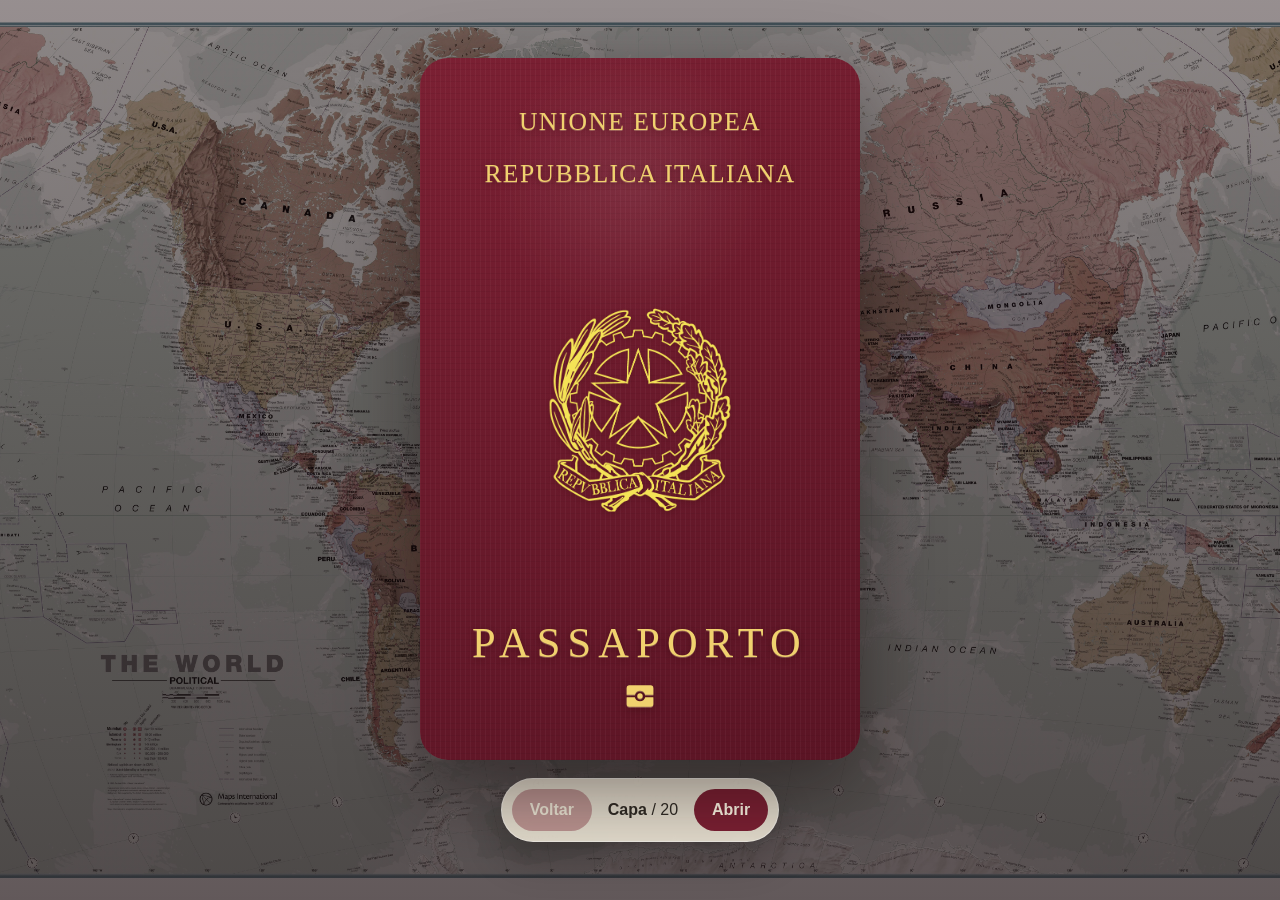
==== commit d5119cce: "v1" ====
--- a/meuprojeto/index.html
+++ b/meuprojeto/index.html
@@ -19,7 +19,12 @@
         </div>
         <img class="cover-emblem" src="repubblica-italiana.png" alt="Emblema della Repubblica Italiana">
         <h1>PASSAPORTO</h1>
-        <div class="passport-chip" role="img" aria-label="Ícone de chip do passaporte"></div>
+        <div class="passport-chip" role="img" aria-label="Ícone de chip do passaporte">
+          <svg xmlns="http://www.w3.org/2000/svg" width="1em" height="1em" viewBox="0 0 24 24">
+            <path d="M0 0h24v24H0z" fill="none" />
+            <path fill="currentColor" d="M4 4a2 2 0 0 0-2 2v5h6.13c.46-1.76 2.05-3 3.87-3a4.01 4.01 0 0 1 3.87 3H22V6a2 2 0 0 0-2-2zm8 6a2 2 0 0 0-2 2a2 2 0 0 0 2 2a2 2 0 0 0 2-2a2 2 0 0 0-2-2M2 13v5a2 2 0 0 0 2 2h16a2 2 0 0 0 2-2v-5h-6.13A4.01 4.01 0 0 1 12 16a4.01 4.01 0 0 1-3.87-3z" />
+          </svg>
+        </div>
       </article>
 
       <article class="passport-page passport-spread" data-page="1" aria-hidden="true" inert>
@@ -29,19 +34,29 @@
             <strong>Pagina 01</strong>
           </header>
           <div class="world-map">
-            <svg viewBox="0 0 420 220" role="img" aria-labelledby="world-title">
-              <title id="world-title">Mapa mundi desenhado</title>
-              <path d="M65 79c18-31 55-42 91-35 17 4 25 18 15 31-13 16-39 11-50 26-8 11 1 27-11 38-14 12-46 4-55-17-5-12 2-28 10-43Z"/>
-              <path d="M165 128c18 3 31 12 36 29 4 13-1 28-13 35-15 9-32 1-39-14-8-17-1-37 16-50Z"/>
-              <path d="M225 55c23-17 69-23 96-8 25 15 13 42-12 45-20 2-26 12-18 25 8 12 32 12 40 29 8 18-14 34-35 31-22-3-23-24-39-34-15-10-38-3-48-18-14-21-3-55 16-70Z"/>
-              <path d="M337 124c26-2 42 15 35 35-7 19-36 23-50 8-13-14-3-39 15-43Z"/>
-              <path d="M34 188h353"/>
+            <svg viewBox="0 0 640 330" role="img" aria-labelledby="world-title">
+              <title id="world-title">Mapa mundi pontilhado</title>
+              <defs>
+                <pattern id="world-dot-pattern" width="8" height="8" patternUnits="userSpaceOnUse">
+                  <circle cx="2.5" cy="2.5" r="1.7" />
+                </pattern>
+              </defs>
+              <g fill="url(#world-dot-pattern)">
+                <path d="M30 117c17-28 46-36 75-27 19 6 30-12 49-10 20 2 32 17 49 23 19 6 41-4 55 11 15 15 2 36-14 42-20 8-28 26-31 45-5 28-19 49-44 63-21-20-19-47-28-72-8-22-26-25-47-28-25-3-55-15-64-47Z"/>
+                <path d="M113 58c20-17 54-24 83-13 21 8 39 4 57 12-21 19-54 24-82 16-22-7-41-4-58-15Z"/>
+                <path d="M213 211c21 4 35 18 39 39 4 22-7 44-19 62-9-23-28-37-40-57-12-21-2-41 20-44Z"/>
+                <path d="M294 102c18-18 48-23 74-18 15 3 27 10 42 6 18-5 34-18 54-19 38-3 72 16 109 14 14-1 28-8 41-2-9 21-35 28-52 41-15 11-17 31-31 42-15 11-38 2-54 12-17 11-10 36-27 48-16 12-37-1-48-14-15-17-31-25-54-22-21 3-40 2-53-17-15-22-20-50-1-71Z"/>
+                <path d="M337 159c24 5 41 25 45 49 4 28-9 55-23 78-26-17-42-45-41-75 0-22 4-43 19-52Z"/>
+                <path d="M508 207c31-11 70 5 83 36-19 17-56 18-78 4-15-9-21-29-5-40Z"/>
+                <path d="M568 266c12 2 22 9 28 19-11 6-24 8-36 2 0-8 3-15 8-21Z"/>
+                <path d="M413 50c27-15 71-17 99-3-29 14-70 17-99 3Z"/>
+              </g>
             </svg>
           </div>
-          <div class="dotted-number">VCT 04 25 777</div>
+          <div class="dotted-number">VOAC 270511</div>
           <div class="mrz">
             <span>P&lt;ITA&lt;&lt;COSTA&lt;&lt;VICTORIA&lt;&lt;&lt;&lt;&lt;&lt;&lt;&lt;&lt;&lt;&lt;&lt;&lt;&lt;</span>
-            <span>VCT0425777ITA2605257F3405257&lt;&lt;&lt;&lt;&lt;&lt;&lt;&lt;08</span>
+            <span>VOAC270511ITA2605257F3405257&lt;&lt;&lt;&lt;&lt;&lt;&lt;&lt;08</span>
           </div>
           <span class="page-number">01</span>
         </section>
@@ -60,7 +75,7 @@
               </div>
               <div>
                 <dt>Nacionalidade</dt>
-                <dd>Brasileira</dd>
+                <dd>Italiana</dd>
               </div>
               <div>
                 <dt>Documento</dt>
@@ -68,7 +83,7 @@
               </div>
               <div>
                 <dt>Número</dt>
-                <dd>VCT 0425777</dd>
+                <dd>VOAC 270511</dd>
               </div>
               <div>
                 <dt>Autoridade</dt>
@@ -86,13 +101,15 @@
       </article>
 
       <article class="passport-page passport-spread" data-page="2" aria-hidden="true" inert>
-        <section class="sheet left-sheet city-page" data-city="pisa">
-          <header class="page-header"><span>Itália</span><strong>Pagina 03</strong></header>
-          <div class="city-sketch"><span>Torre inclinada</span></div>
-          <div class="passport-stamp"><span>Pisa</span><small>Visitada</small></div>
-          <h2>Pisa</h2>
-          <p>A torre inclinada abre a parte de cidades com um traço clássico italiano.</p>
-          <button type="button" class="stamp-button" data-city="pisa" aria-pressed="false">Carimbar Pisa</button>
+        <section class="sheet left-sheet city-page" data-city="paris">
+          <header class="page-header"><span>França</span><strong>Pagina 03</strong></header>
+          <div class="city-sketch city-photo-frame">
+            <img class="city-photo" src="https://images.unsplash.com/photo-1502602898657-3e91760cbb34?auto=format&fit=crop&w=900&q=80" alt="Torre Eiffel em Paris">
+            <span>Tour Eiffel</span>
+          </div>
+          <div class="passport-stamp"><span>Paris</span><small>Visitada</small></div>
+          <h2>Paris</h2>
+          <p>A Torre Eiffel abre a parte de cidades com um clássico francês.</p>
           <span class="page-number">03</span>
         </section>
         <section class="sheet right-sheet city-page" data-city="roma">
@@ -101,7 +118,6 @@
           <div class="passport-stamp"><span>Roma</span><small>Visitada</small></div>
           <h2>Roma</h2>
           <p>Uma página de ruínas, fontes e ruas antigas no coração da Itália.</p>
-          <button type="button" class="stamp-button" data-city="roma" aria-pressed="false">Carimbar Roma</button>
           <span class="page-number">04</span>
         </section>
       </article>
@@ -113,7 +129,6 @@
           <div class="passport-stamp"><span>Veneza</span><small>Visitada</small></div>
           <h2>Veneza</h2>
           <p>Gôndolas, pontes e água desenhadas como um carimbo de filme.</p>
-          <button type="button" class="stamp-button" data-city="veneza" aria-pressed="false">Carimbar Veneza</button>
           <span class="page-number">05</span>
         </section>
         <section class="sheet right-sheet city-page" data-city="florenca">
@@ -122,7 +137,6 @@
           <div class="passport-stamp"><span>Florença</span><small>Visitada</small></div>
           <h2>Florença</h2>
           <p>Uma página para arte, cúpulas e o clima renascentista da Toscana.</p>
-          <button type="button" class="stamp-button" data-city="florenca" aria-pressed="false">Carimbar Florença</button>
           <span class="page-number">06</span>
         </section>
       </article>
@@ -134,7 +148,6 @@
           <div class="passport-stamp"><span>Brasília</span><small>Visitada</small></div>
           <h2>Brasília</h2>
           <p>Linhas modernas, céu grande e arquitetura de cartão postal brasileiro.</p>
-          <button type="button" class="stamp-button" data-city="brasilia" aria-pressed="false">Carimbar Brasília</button>
           <span class="page-number">07</span>
         </section>
         <section class="sheet right-sheet city-page" data-city="buzios">
@@ -143,7 +156,6 @@
           <div class="passport-stamp"><span>Búzios</span><small>Visitada</small></div>
           <h2>Búzios</h2>
           <p>Mar, barcos e uma cidade praiana com cara de descanso.</p>
-          <button type="button" class="stamp-button" data-city="buzios" aria-pressed="false">Carimbar Búzios</button>
           <span class="page-number">08</span>
         </section>
       </article>
@@ -155,7 +167,6 @@
           <div class="passport-stamp"><span>Trancoso</span><small>Visitada</small></div>
           <h2>Trancoso</h2>
           <p>Casinhas coloridas, praia e uma página com alma de verão.</p>
-          <button type="button" class="stamp-button" data-city="trancoso" aria-pressed="false">Carimbar Trancoso</button>
           <span class="page-number">09</span>
         </section>
         <section class="sheet right-sheet city-page" data-city="frankfurt">
@@ -164,7 +175,6 @@
           <div class="passport-stamp"><span>Frankfurt</span><small>Visitada</small></div>
           <h2>Frankfurt</h2>
           <p>Arranha-céus, pontes e um toque financeiro no passaporte.</p>
-          <button type="button" class="stamp-button" data-city="frankfurt" aria-pressed="false">Carimbar Frankfurt</button>
           <span class="page-number">10</span>
         </section>
       </article>
@@ -176,7 +186,6 @@
           <div class="passport-stamp"><span>Berlim</span><small>Visitada</small></div>
           <h2>Berlim</h2>
           <p>História, arte urbana e o Portão de Brandemburgo em traços simples.</p>
-          <button type="button" class="stamp-button" data-city="berlim" aria-pressed="false">Carimbar Berlim</button>
           <span class="page-number">11</span>
         </section>
         <section class="sheet right-sheet city-page" data-city="new-york">
@@ -185,7 +194,6 @@
           <div class="passport-stamp"><span>NYC</span><small>Visitada</small></div>
           <h2>New York</h2>
           <p>Uma cidade vertical com luzes, pontes e ritmo de filme.</p>
-          <button type="button" class="stamp-button" data-city="new-york" aria-pressed="false">Carimbar New York</button>
           <span class="page-number">12</span>
         </section>
       </article>
@@ -197,7 +205,6 @@
           <div class="passport-stamp"><span>LA</span><small>Visitada</small></div>
           <h2>Los Angeles</h2>
           <p>Sol, cinema e palmeiras numa página bem costa oeste.</p>
-          <button type="button" class="stamp-button" data-city="los-angeles" aria-pressed="false">Carimbar Los Angeles</button>
           <span class="page-number">13</span>
         </section>
         <section class="sheet right-sheet city-page" data-city="londres">
@@ -206,7 +213,6 @@
           <div class="passport-stamp"><span>Londres</span><small>Visitada</small></div>
           <h2>Londres</h2>
           <p>Chuva fina, relógio famoso e uma página de clássicos britânicos.</p>
-          <button type="button" class="stamp-button" data-city="londres" aria-pressed="false">Carimbar Londres</button>
           <span class="page-number">14</span>
         </section>
       </article>
@@ -218,7 +224,6 @@
           <div class="passport-stamp"><span>Edimburgo</span><small>Visitada</small></div>
           <h2>Edimburgo</h2>
           <p>Castelo, pedra antiga e aquele clima de cidade misteriosa.</p>
-          <button type="button" class="stamp-button" data-city="edimburgo" aria-pressed="false">Carimbar Edimburgo</button>
           <span class="page-number">15</span>
         </section>
         <section class="sheet right-sheet city-page" data-city="barcelona">
@@ -227,7 +232,6 @@
           <div class="passport-stamp"><span>Barcelona</span><small>Visitada</small></div>
           <h2>Barcelona</h2>
           <p>Gaudí, mosaicos e uma página colorida mesmo em tinta de passaporte.</p>
-          <button type="button" class="stamp-button" data-city="barcelona" aria-pressed="false">Carimbar Barcelona</button>
           <span class="page-number">16</span>
         </section>
       </article>
@@ -239,7 +243,6 @@
           <div class="passport-stamp"><span>Lisboa</span><small>Visitada</small></div>
           <h2>Lisboa</h2>
           <p>Azulejos, miradouros e o elétrico subindo pelas ladeiras.</p>
-          <button type="button" class="stamp-button" data-city="lisboa" aria-pressed="false">Carimbar Lisboa</button>
           <span class="page-number">17</span>
         </section>
         <section class="sheet right-sheet city-page" data-city="moscou">
@@ -248,7 +251,6 @@
           <div class="passport-stamp"><span>Moscou</span><small>Visitada</small></div>
           <h2>Moscou</h2>
           <p>Cúpulas, inverno e uma cidade monumental para a coleção.</p>
-          <button type="button" class="stamp-button" data-city="moscou" aria-pressed="false">Carimbar Moscou</button>
           <span class="page-number">18</span>
         </section>
       </article>
@@ -260,7 +262,6 @@
           <div class="passport-stamp"><span>Tóquio</span><small>Visitada</small></div>
           <h2>Tóquio</h2>
           <p>Neon, templos e uma mistura linda de futuro com tradição.</p>
-          <button type="button" class="stamp-button" data-city="toquio" aria-pressed="false">Carimbar Tóquio</button>
           <span class="page-number">19</span>
         </section>
         <section class="sheet right-sheet city-page" data-city="bangkok">
@@ -269,7 +270,6 @@
           <div class="passport-stamp"><span>Bangkok</span><small>Visitada</small></div>
           <h2>Bangkok</h2>
           <p>Templos dourados, mercados e energia asiática para fechar o roteiro.</p>
-          <button type="button" class="stamp-button" data-city="bangkok" aria-pressed="false">Carimbar Bangkok</button>
           <span class="page-number">20</span>
         </section>
       </article>
--- a/meuprojeto/styles.css
+++ b/meuprojeto/styles.css
@@ -24,7 +24,7 @@
   align-items: center;
   background:
     linear-gradient(rgba(24, 13, 15, 0.42), rgba(24, 13, 15, 0.66)),
-    url("dia.png") center/cover fixed;
+    url("worldmap.jpg") center/cover fixed;
   color: var(--ink);
   display: flex;
   font-family: Georgia, "Times New Roman", serif;
@@ -85,7 +85,7 @@
     repeating-linear-gradient(0deg, rgba(24, 4, 8, 0.06) 0, rgba(24, 4, 8, 0.06) 1px, transparent 1px, transparent 6px),
     radial-gradient(circle at 48% 18%, rgba(255, 255, 255, 0.08), transparent 22%),
     linear-gradient(155deg, var(--cover), var(--cover-dark));
-  border: 12px solid #470a14;
+  border: 0;
   box-shadow: 0 30px 80px rgba(18, 8, 8, 0.48);
   color: var(--gold);
   display: flex;
@@ -103,11 +103,7 @@
 }
 
 .passport-cover::before {
-  border: 2px solid rgba(217, 180, 93, 0.72);
-  border-radius: 18px;
-  content: "";
-  inset: 28px;
-  position: absolute;
+  content: none;
 }
 
 .cover-heading {
@@ -115,11 +111,14 @@
   gap: clamp(18px, 2.4vw, 24px);
   font-family: "Times New Roman", "Trajan Pro", "Palatino Linotype", serif;
   font-size: clamp(1.1rem, 2.45vw, 1.6rem);
-  font-weight: 700;
+  font-weight: 100;
+  left: 50%;
   letter-spacing: 0.055em;
   line-height: 1.1;
-  position: relative;
+  position: absolute;
   text-shadow: 0 1px 0 rgba(255, 244, 177, 0.28), 0 2px 6px rgba(48, 7, 11, 0.42);
+  top: clamp(34px, 5vw, 50px);
+  transform: translateX(-50%);
   z-index: 1;
 }
 
@@ -130,57 +129,45 @@
 .cover-emblem {
   filter: brightness(0) saturate(100%) invert(84%) sepia(39%) saturate(651%) hue-rotate(3deg) brightness(104%) contrast(91%) drop-shadow(0 2px 2px rgba(56, 8, 12, 0.34));
   height: clamp(145px, 22vw, 205px);
-  margin: clamp(34px, 5vw, 50px) 0 clamp(28px, 4vw, 42px);
+  left: 50%;
+  margin: 0;
   object-fit: contain;
-  position: relative;
+  position: absolute;
+  top: 50%;
+  transform: translate(-50%, -50%);
   width: clamp(138px, 21vw, 196px);
   z-index: 1;
 }
 
 .passport-cover h1 {
+  bottom: clamp(78px, 9vw, 96px);
   font-family: "Times New Roman", "Trajan Pro", "Palatino Linotype", serif;
   font-size: clamp(1.75rem, 4.4vw, 2.65rem);
-  font-weight: 700;
+  font-weight: 100;
+  left: 50%;
   letter-spacing: 0.17em;
   line-height: 1;
-  position: relative;
+  position: absolute;
   text-shadow: 0 1px 0 rgba(255, 244, 177, 0.28), 0 2px 6px rgba(48, 7, 11, 0.42);
+  transform: translateX(-50%);
+  white-space: nowrap;
   z-index: 1;
 }
 
 .passport-chip {
-  background:
-    linear-gradient(90deg, transparent 42%, var(--cover-dark) 42% 58%, transparent 58%),
-    linear-gradient(0deg, transparent 42%, var(--cover-dark) 42% 58%, transparent 58%),
-    var(--gold);
-  border-radius: 2px;
-  box-shadow: 0 1px 0 rgba(255, 244, 177, 0.34), 0 2px 5px rgba(48, 7, 11, 0.4);
-  height: 30px;
-  margin-top: 26px;
-  position: relative;
-  width: 58px;
+  bottom: clamp(34px, 5vw, 48px);
+  color: var(--gold);
+  filter: drop-shadow(0 1px 0 rgba(255, 244, 177, 0.34)) drop-shadow(0 2px 5px rgba(48, 7, 11, 0.4));
+  font-size: 2rem;
+  left: 50%;
+  margin-top: 0;
+  position: absolute;
+  transform: translateX(-50%);
   z-index: 1;
 }
 
-.passport-chip::before {
-  border: 5px solid var(--cover-dark);
-  border-radius: 50%;
-  content: "";
-  height: 13px;
-  left: 50%;
-  position: absolute;
-  top: 50%;
-  transform: translate(-50%, -50%);
-  width: 13px;
-}
-
-.passport-chip::after {
-  background:
-    linear-gradient(var(--cover-dark), var(--cover-dark)) left 9px center/13px 4px no-repeat,
-    linear-gradient(var(--cover-dark), var(--cover-dark)) right 9px center/13px 4px no-repeat;
-  content: "";
-  inset: 0;
-  position: absolute;
+.passport-chip svg {
+  display: block;
 }
 
 .passport-spread {
@@ -252,7 +239,6 @@
 .passport-stamp,
 .city-page h2,
 .city-page p,
-.stamp-button,
 .page-number {
   position: relative;
   z-index: 1;
@@ -281,14 +267,16 @@
 
 .world-map svg {
   max-width: 100%;
-  stroke: rgba(47, 42, 36, 0.68);
+  width: min(100%, 420px);
 }
 
 .world-map path {
-  fill: rgba(128, 69, 48, 0.08);
-  stroke-linecap: round;
-  stroke-linejoin: round;
-  stroke-width: 5;
+  fill: inherit;
+  stroke: none;
+}
+
+.world-map circle {
+  fill: rgba(47, 42, 36, 0.82);
 }
 
 .dotted-number {
@@ -364,6 +352,7 @@
 }
 
 .city-page {
+  cursor: url("data:image/svg+xml,%3Csvg xmlns='http://www.w3.org/2000/svg' width='32' height='32' viewBox='0 0 24 24'%3E%3Cpath d='M0 0h24v24H0z' fill='none' /%3E%3Cpath fill='none' stroke='%239b2631' stroke-linecap='round' stroke-linejoin='round' stroke-width='2' d='M14 13V8.5C14 7 15 7 15 5a3 3 0 0 0-6 0c0 2 1 2 1 3.5V13m10 2.5a2.5 2.5 0 0 0-2.5-2.5h-11A2.5 2.5 0 0 0 4 15.5V17a1 1 0 0 0 1 1h14a1 1 0 0 0 1-1zM5 22h14' /%3E%3C/svg%3E") 12 22, pointer;
   justify-content: space-between;
 }
 
@@ -399,6 +388,25 @@
   content: "";
   inset: 0;
   opacity: 0.7;
+  position: absolute;
+}
+
+.city-photo-frame::before,
+.city-photo-frame::after {
+  content: none;
+}
+
+.city-photo {
+  filter: sepia(0.28) saturate(0.8) contrast(0.9);
+  height: 100%;
+  inset: 0;
+  object-fit: cover;
+  position: absolute;
+  width: 100%;
+}
+
+.city-photo-frame span {
+  bottom: 14px;
   position: absolute;
 }
 
@@ -474,24 +482,6 @@
   transform: rotate(-12deg) scale(1);
 }
 
-.stamp-button {
-  align-self: flex-start;
-  background: var(--cover);
-  border: 0;
-  border-radius: 999px;
-  color: #fff8e6;
-  font-family: Arial, sans-serif;
-  font-size: clamp(0.72rem, 1.2vw, 0.88rem);
-  font-weight: 700;
-  letter-spacing: 0.08em;
-  padding: 11px 14px;
-  text-transform: uppercase;
-}
-
-.stamp-button[aria-pressed="true"] {
-  background: var(--stamp);
-}
-
 .page-number {
   bottom: 14px;
   color: rgba(47, 42, 36, 0.54);
